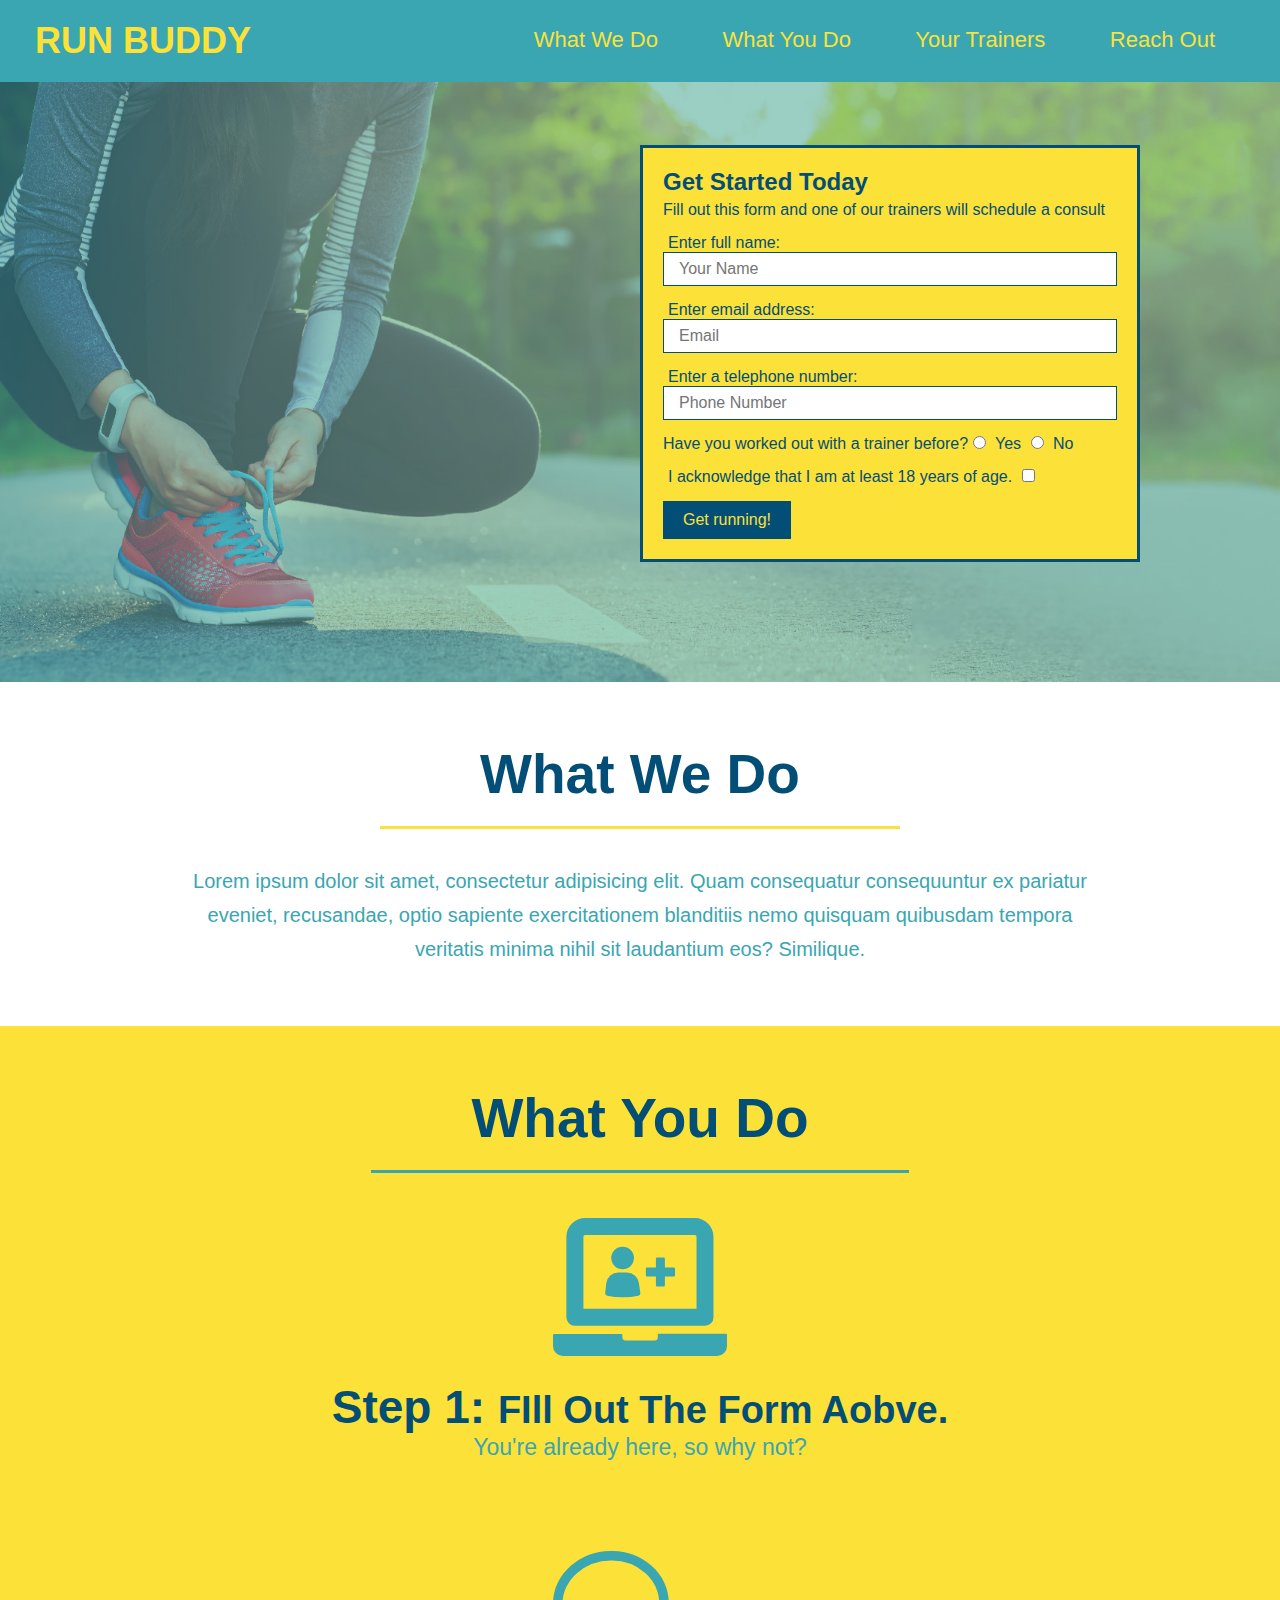
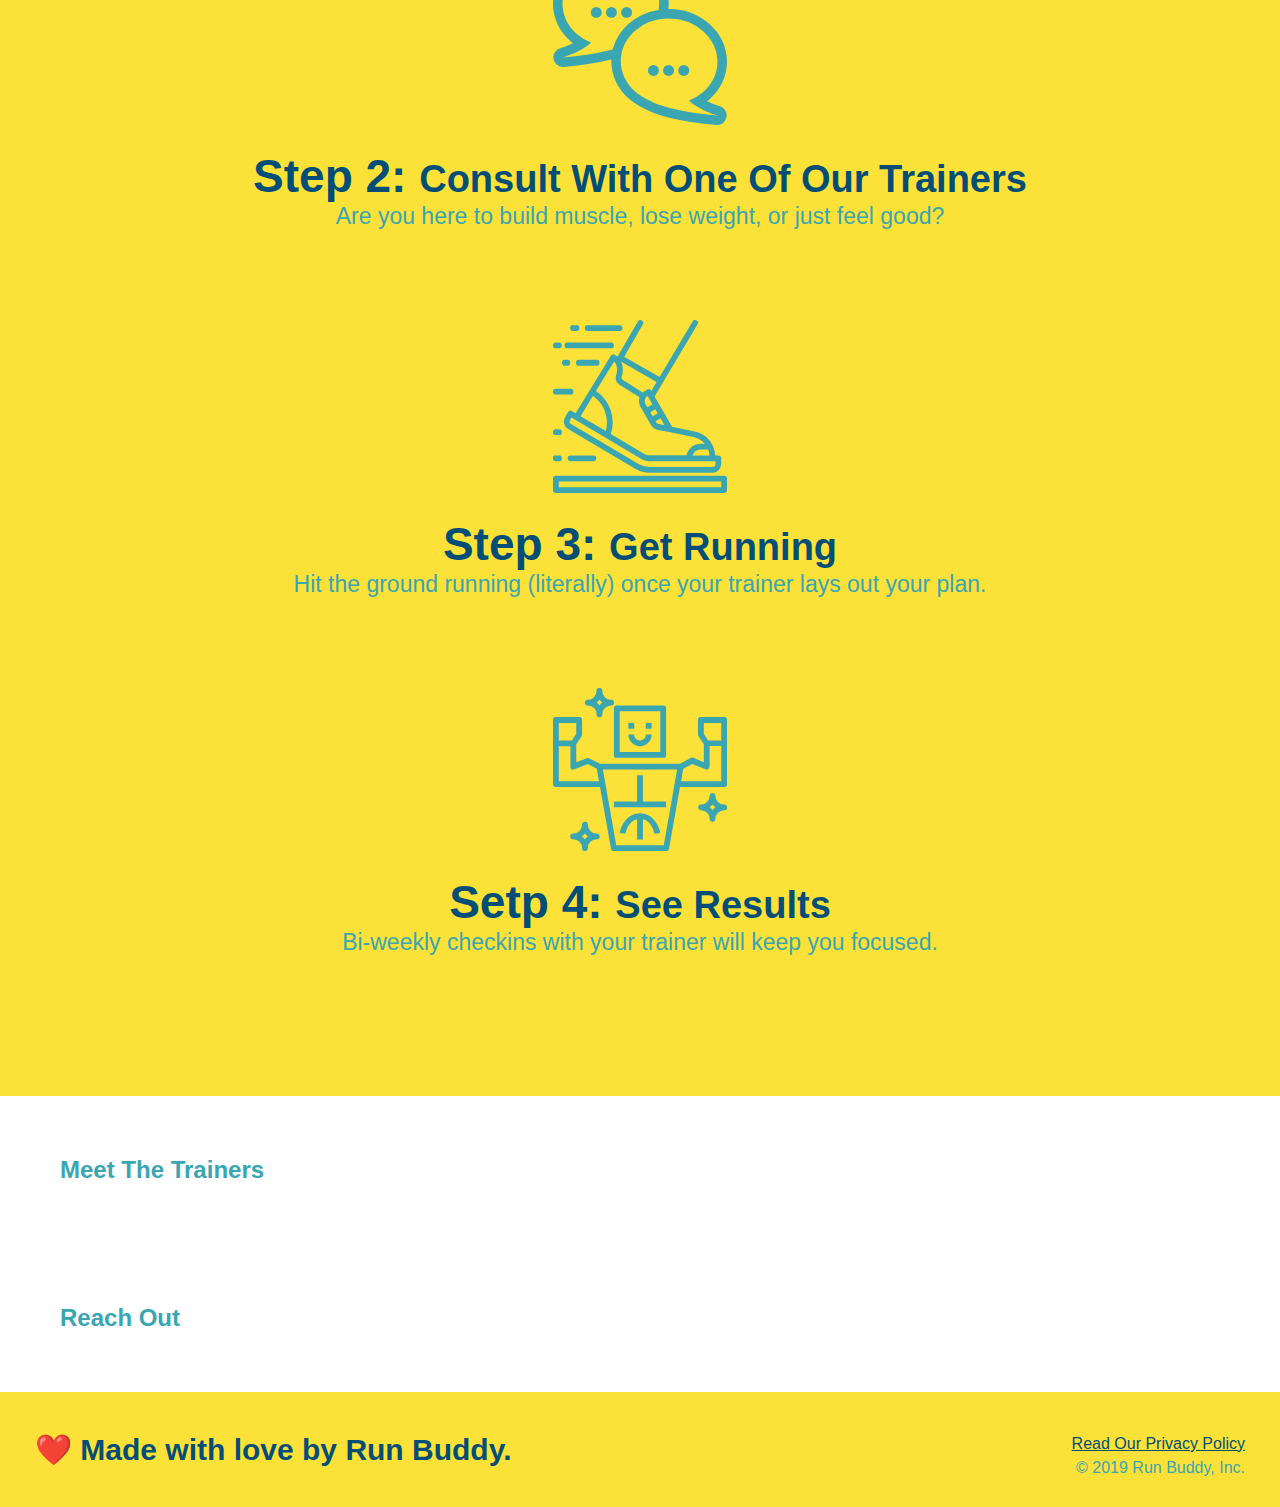
==== index.html @ 9c03e70d "style what you do section" ====
<!DOCTYPE html>
<html lang="en">
    <head>
        <meta charset="UTF-8" />
        <title>Run Buddy</title>
        <link rel="stylesheet" href="./assets/css/style.css" />

    </head>
    <body>
        <!-- navigation -->
        <header>
            <h1>
                <a href="/"></a>RUN BUDDY
            </h1>
            <nav>
                <!-- Unordered list element -->
                <ul>
                    <!-- List item element -->
                    <li>
                        <!-- Anchor element -->
                        <a href="#what-we-do">What We Do</a>
                    </li>
                    <li>
                        <a href="#what-you-do">What You Do</a>
                    </li>
                    <li>
                        <a href="#your-trainers">Your Trainers</a>
                    </li>
                    <li>
                        <a href="#reach-out">Reach Out</a>
                    </li>
                </ul>
            </nav>
        </header>

        <!-- hero/jumbotron -->
        <section class="hero">
            <div class="hero-form">
                <h3>Get Started Today</h3>
                <p>Fill out this form and one of our trainers will schedule a consult</p>
                <!-- Add form element -->
                <form>
                    <label for="name">Enter full name:</label>
                    <input type="text" placeholder="Your Name" name="name" id="name" class="form-input"/>

                    <label for="email">Enter email address:</label>
                    <input type="email" placeholder="Email" name="email" id="email" class="form-input"/>
                    
                    <label for="phone number">Enter a telephone number:</label>
                    <input type="tel" placeholder="Phone Number" name="phone" id="phone" class="form-input"/>
                    <p>
                        Have you worked out with a trainer before?
                        <input type="radio" name="trainer-confirm" id="trainer-yes"/>
                        <label for="trainer-yes">Yes</label>
                        <input type="radio" name="trainer-confirm" id="trainer-no"/>
                        <label for="trainer-no">No</label>
                    </p>
                    <p>
                        <label for="checkbox">
                            I acknowledge that I am at least 18 years of age.
                        </label>
                        <input type="checkbox" name="age-confirmation" id="checkbox"/>
                    </p>
                    <button type="submit">
                        Get running!
                    </button>
                </form>
            </div>
        </section>
        <!-- end hero-->
        <!-- "what we do" section-->
        <section id="what-we-do" class="intro">
            <h2 class="section-title primary-border">What We Do</h2>
            <p>
                Lorem ipsum dolor sit amet, consectetur adipisicing elit. Quam consequatur consequuntur ex pariatur eveniet, recusandae, optio sapiente exercitationem blanditiis nemo quisquam quibusdam tempora veritatis minima nihil sit laudantium eos? Similique.
            </p>
        </section>

        <!-- "what you do section" -->
        <section id="what-you-do" class="steps">
            <h2 class="section-title secondary-border">What You Do</h2>

            <div>
                <!-- insert this img element -->
                <img src="./assets/images/step-1.svg" alt="" />
                <h3>Step 1: <span>FIll Out The Form Aobve.</span></h3>
                <p>
                    You're already here, so why not?
                </p>
            </div>

            <div>
                <img src="./assets/images/step-2.svg" alt="" />
                <h3>Step 2: <span>Consult With One Of Our Trainers</span></h3>
                <p>
                    Are you here to build muscle, lose weight, or just feel good?
                </p>
            </div>

            <div>
                <img src="./assets/images/step-3.svg" alt="" />
                <h3>Step 3: <span>Get Running</span></h3>
                <p>
                    Hit the ground running (literally) once your trainer lays out your plan.
                </p>
            </div>

            <div>
                <img src="./assets/images/step-4.svg" alt="" />
                <h3>Setp 4: <span>See Results</span></h3>
                <p>
                    Bi-weekly checkins with your trainer will keep you focused.
                </p>
            </div>
        </section>

        <!-- "meet the trainers" section -->
        <section>
            <h2>Meet The Trainers</h2>
        </section>

        <!-- "reach out" section -->
        <section>
            <h2>Reach Out</h2>
        </section>
        
        <!-- footer -->
        <footer>
            <h2>❤️ Made with love by Run Buddy. </h2>
            <div>
                <a href="#">Read Our Privacy Policy</a><br />
                &copy; 2019 Run Buddy, Inc.
            </div>
        </footer>
        
    </body>

</html>
---- assets/css/style.css ----
* {
    margin: 0;
    padding: 0;
    box-sizing: border-box;
}

body {
    color: #39a6b2;
    font-family: Helvetica, Arial, sans-serif;
}

/* apply styles to <header> */
header {
    padding: 20px 35px;
    background-color: #39a6b2;
}

header h1 {
    font-weight: bold;
    font-size: 36px;
    color: #fce138;
    margin: 0;
    display: inline;
}

header a {
    text-decoration: none;
    color: #fce138;
}

header nav {
    float: right;
    margin: 7px 0;
}

header nav ul li {
    display: inline;
}

header nav ul li a {
    margin: 0 30px;
    font-weight: lighter;
    font-size: 22px;
}

footer {
    background: #fce138;
    width: 100%;    
    padding: 40px 35px;
}

footer h2 {
    display: inline;
    color: #024e76; 
    font-size: 30px;
    margin: 0;
}

footer div {
    float: right;
    line-height: 1.5;
    text-align: right;
}

footer a {
    color: #024e76;
}

section {
    padding: 60px;
    
}

/* Hero Style Start */
.hero {
    background-image: url("../images/hero-bg.jpg");
    height: 600px;
    background-size: cover;
    background-position: center;
    position: relative;
}
/* Hero Style End */

.hero-form {
    color: #024e76;
    background-color: #fce138;  
    padding: 20px;
    width: 500px;
    border: solid 3px #024e76;
    position: absolute;
    bottom: 120px;
    right: 140px;
}

.hero-form p {
    margin: 5px 0 15px 0;
}

.hero-form h3 {
    font-size: 24px;
    margin: 0;
}

.form-input {
    border: 1px solid #024e76;
    display: block;
    padding: 7px 15px;
    font-size: 16px;
    color: #024e76;
    width: 100%;   
    margin-bottom: 15px;
}

.hero-form label {
    margin: 0 5px;
}

.hero-form button {
    background-color: #024e76;
    color: #fce138;
    padding: 10px 20px;
    border: none;
    font-size: 16px;
}
    /* HERO STYLES END */

.intro {
    text-align: center;
}

.intro p {
    line-height: 1.7;
    color: #39a6b2;
    width: 80%;
    font-size: 20px;
    margin: 0 auto;
}

.steps {
    text-align: center;
    background: #fce138;
}


.section-title {
    font-size: 55px;
    color: #024e76;
    margin-bottom: 35px;
    padding: 0 100px 20px 100px;
    display: inline-block;
    border-bottom: 3px solid;
}

.primary-border {
    border-color: #fce138;
}

.secondary-border {
    border-color: #39a6b2;
}

.steps div {
    margin-bottom: 80px;
}

.steps img {
    width: 15%;
    margin: 10px 0;
}

.steps h3 {
    color: #024e76;
    font-size: 46px;
    margin-top: 10px;
}

.steps p {
    color: #39a6b2;
    font-size: 23px;
}

.steps span {
    font-size: 38px;
}
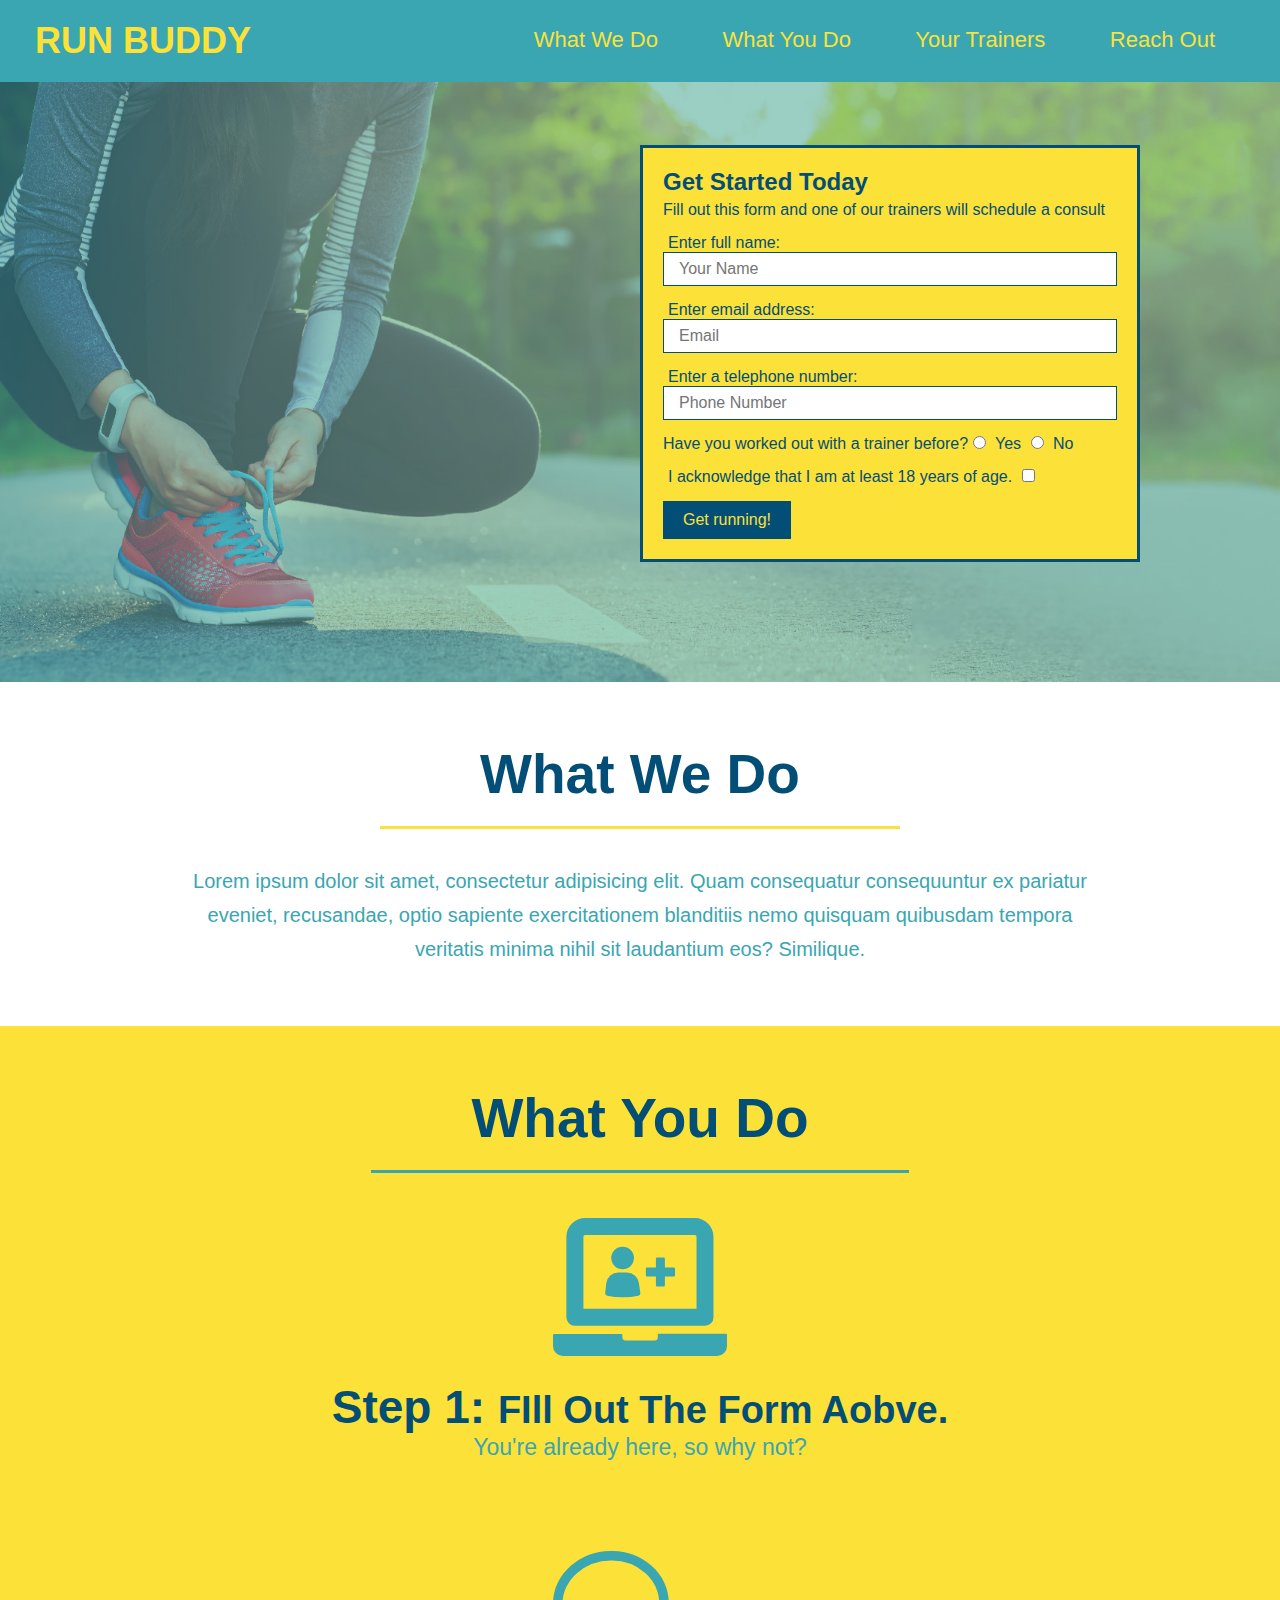
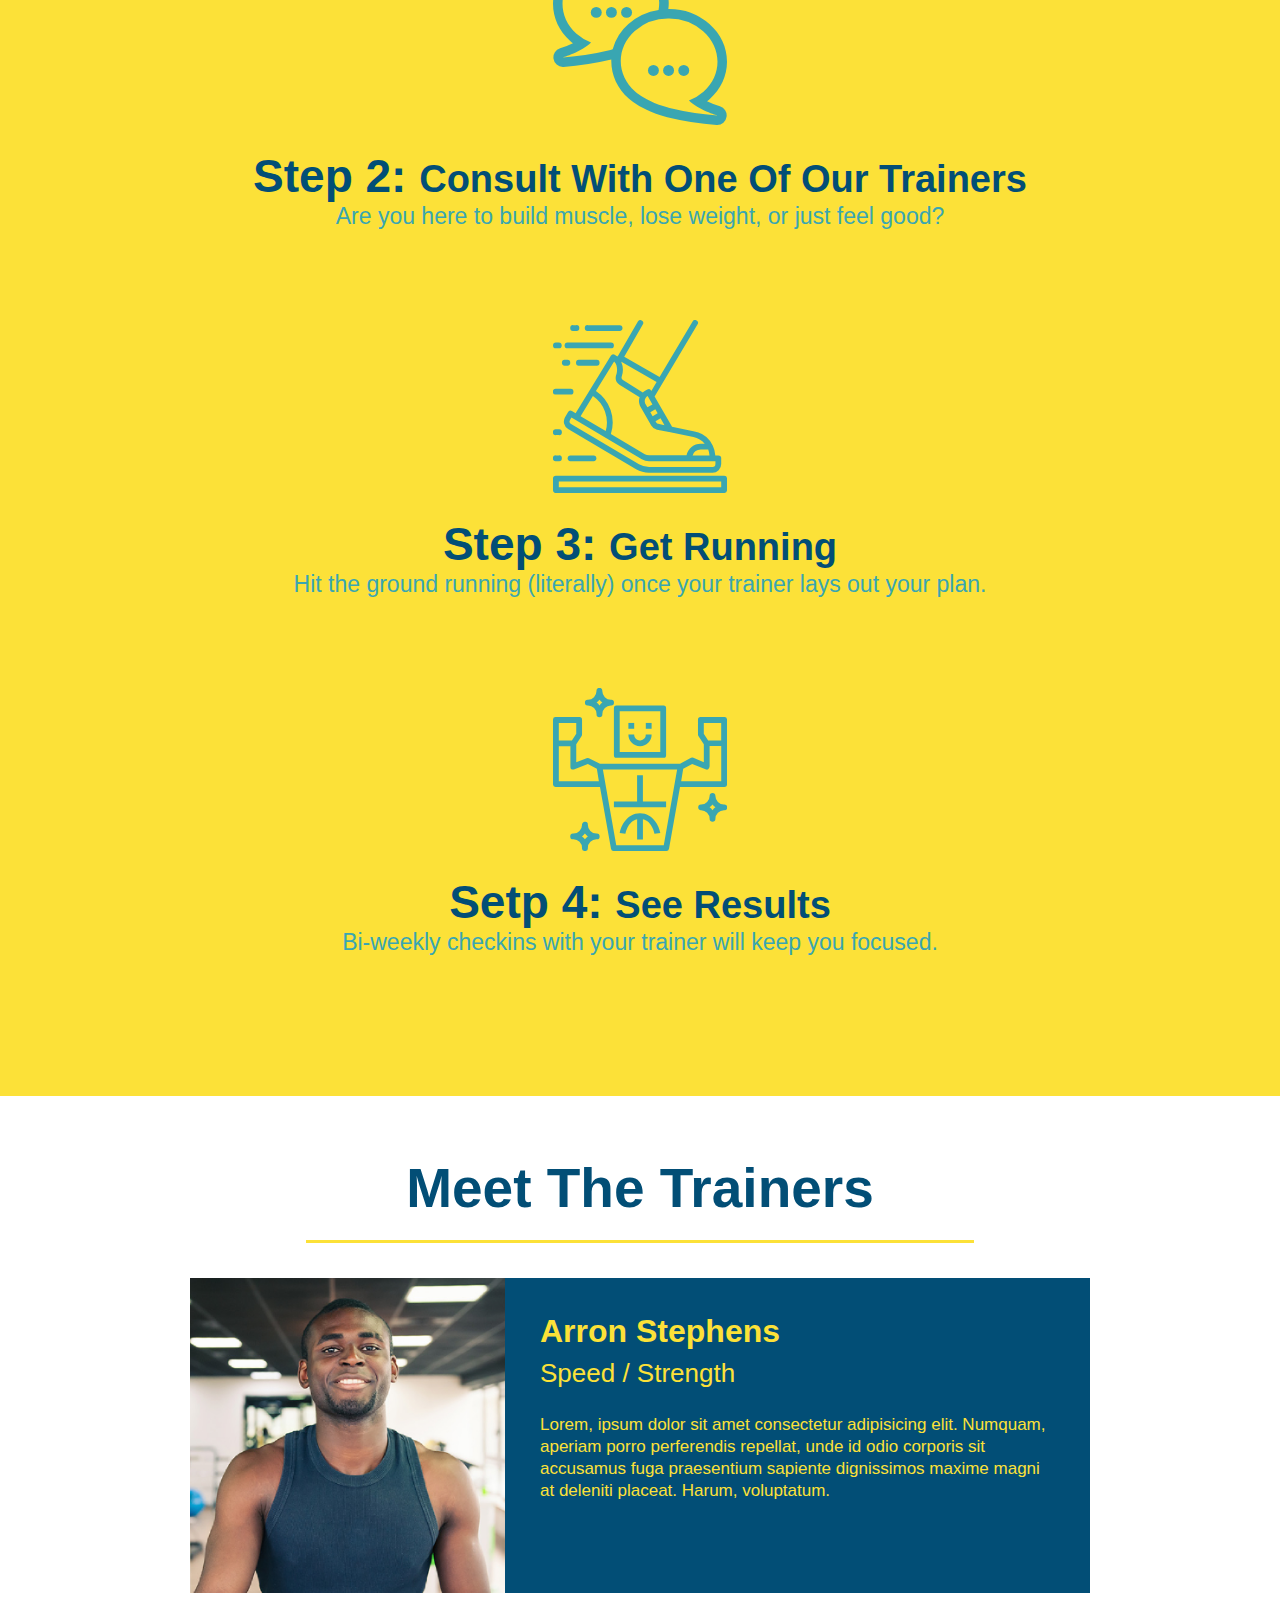
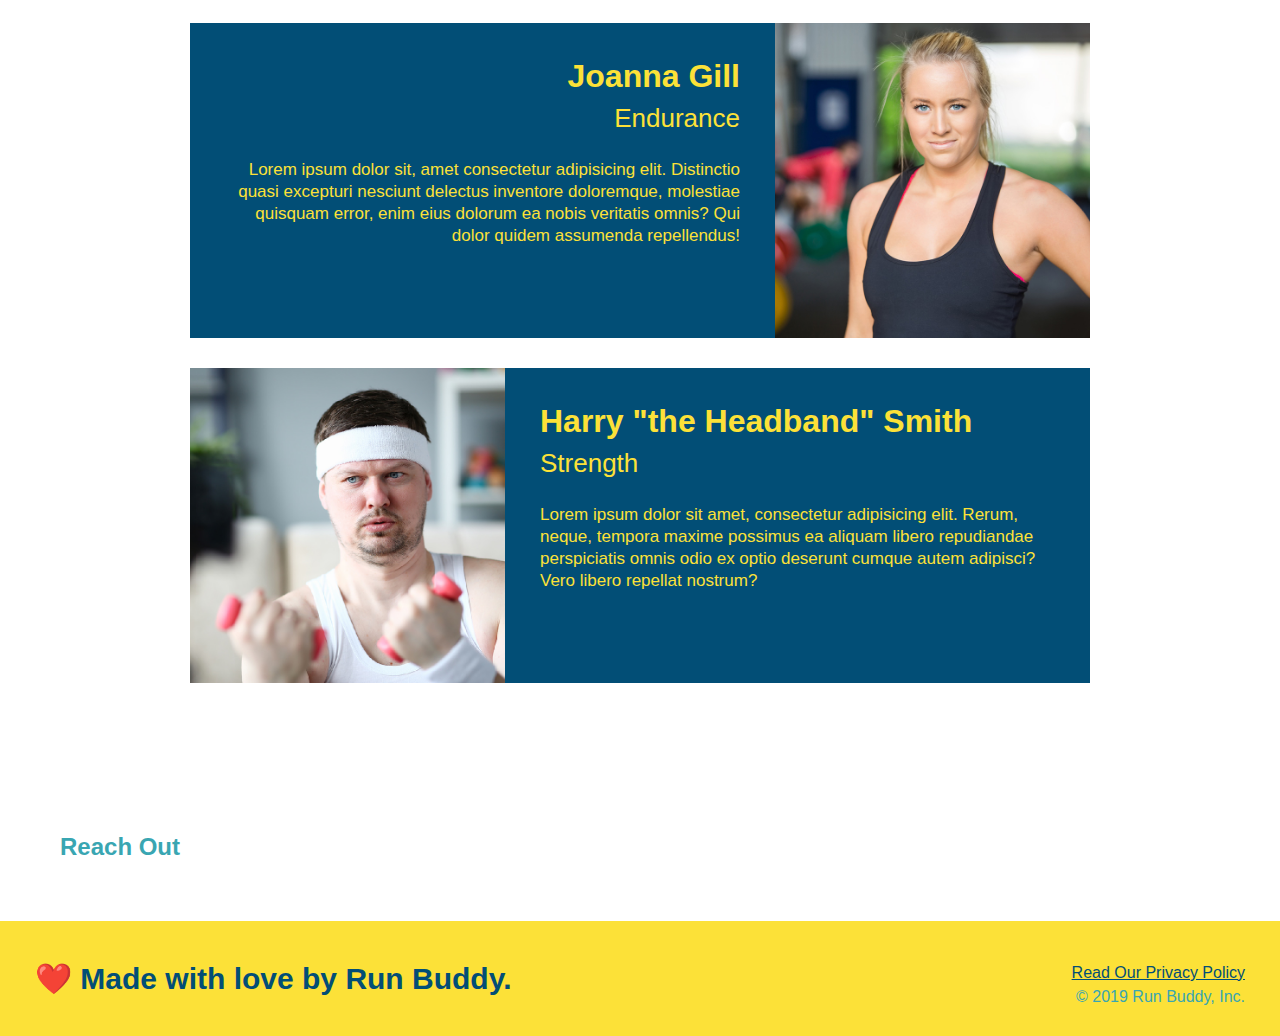
==== commit bdef9104: "meet the trainers section" ====
--- a/index.html
+++ b/index.html
@@ -115,8 +115,46 @@
         </section>
 
         <!-- "meet the trainers" section -->
-        <section>
-            <h2>Meet The Trainers</h2>
+        <section id="your-trainers" class="trainers">
+            <h2 class="section-title primary-border">Meet The Trainers</h2>
+            <!-- first trainer bio -->
+            <article class="trainer">
+                <img src="./assets/images/trainer-1.jpg" alt="Arron Stephens in his workout clothes, ready to pump iron" />
+                <div class="trainer-bio text-left">
+                    <h3>Arron Stephens</h3>
+                    <h4>Speed / Strength</h4>
+                    <p>
+                        Lorem, ipsum dolor sit amet consectetur adipisicing elit. Numquam, aperiam porro perferendis repellat, 
+                        unde id odio corporis sit accusamus fuga praesentium sapiente dignissimos maxime magni at deleniti placeat. Harum, voluptatum.
+                    </p>
+                </div>
+            </article>
+
+            <!-- second trainer bio -->
+            <article class="trainer">
+                <div class="trainer-bio text-right">
+                    <h3>Joanna Gill</h3>
+                    <h4>Endurance</h4>
+                    <p>
+                        Lorem ipsum dolor sit, amet consectetur adipisicing elit. Distinctio quasi excepturi nesciunt delectus inventore doloremque, 
+                        molestiae quisquam error, enim eius dolorum ea nobis veritatis omnis? Qui dolor quidem assumenda repellendus!
+                    </p>
+                </div>
+                <img src="./assets/images/trainer-2.jpg" alt="Joanna Gill cooling off after a workout" />
+            </article>
+
+            <!-- third trainer bio -->
+            <article class="trainer">
+                <img src="./assets/images/trainer-3.jpg" alt="Harry Smith wearing a headband and lifting comically small pink weights" />
+                <div class="trainer-bio text-left">
+                    <h3>Harry "the Headband" Smith</h3>
+                    <h4>Strength</h4>
+                    <p>
+                        Lorem ipsum dolor sit amet, consectetur adipisicing elit. Rerum, neque, tempora maxime possimus ea aliquam 
+                        libero repudiandae perspiciatis omnis odio ex optio deserunt cumque autem adipisci? Vero libero repellat nostrum?
+                    </p>
+                </div>
+            </article>
         </section>
 
         <!-- "reach out" section -->
--- a/assets/css/style.css
+++ b/assets/css/style.css
@@ -183,3 +183,50 @@
 .steps span {
     font-size: 38px;
 }
+
+.trainers {
+    text-align: center;
+}
+
+.trainer {
+    width: 900px;
+    margin: 0 auto 30px auto;
+    background: #024e76;
+    color: #fce138;
+    overflow: auto;
+}
+
+.trainer img {
+    width: 35%;
+    float: left;
+}
+
+.trainer-bio {
+    padding: 35px;
+    float: left;
+    width: 65%;
+}
+
+.trainer-bio h3 {
+    font-size: 32px;
+    margin-bottom: 8px;
+}
+
+.trainer-bio h4 {
+    font-weight: lighter;
+    font-size: 26px;
+    margin-bottom: 25px;
+}
+
+.trainer-bio p {
+    font-size: 17px;
+    line-height: 1.3;
+}
+
+.text-left {
+    text-align: left;
+}
+
+.text-right {
+    text-align: right;
+}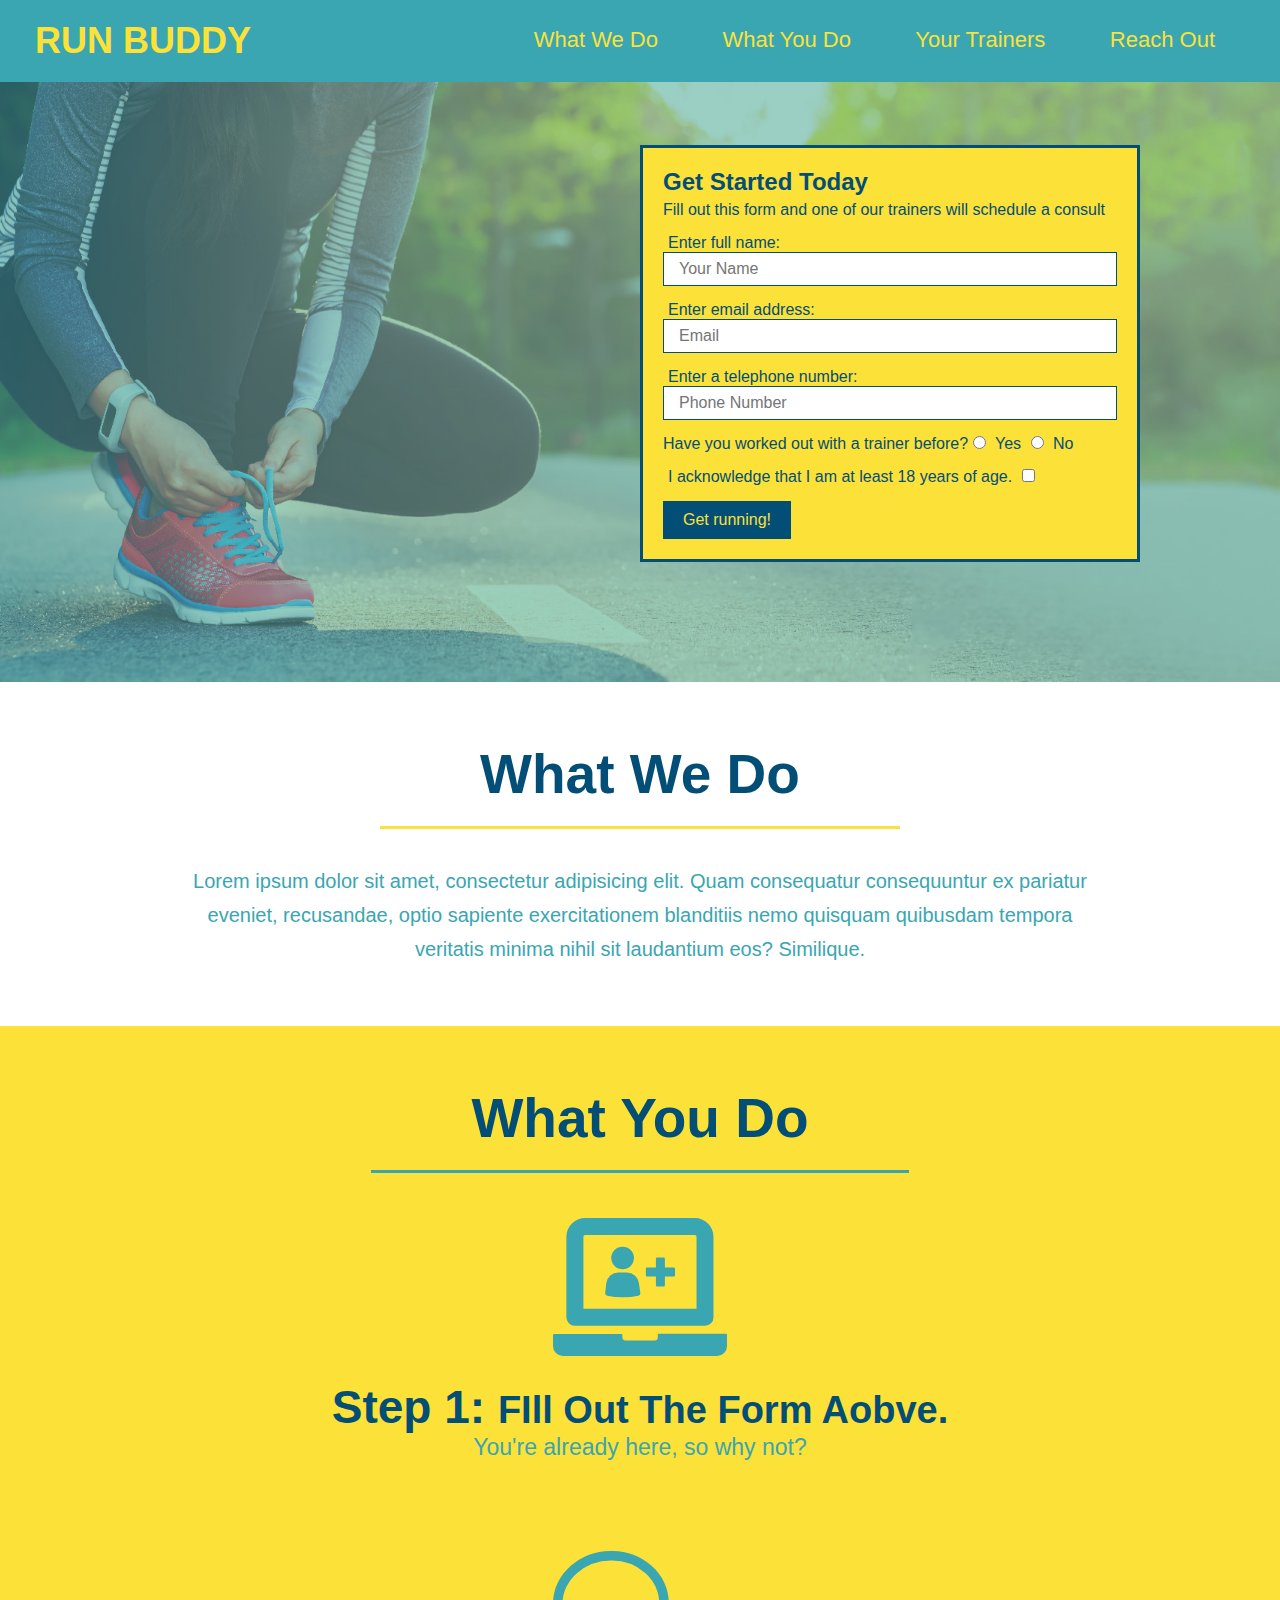
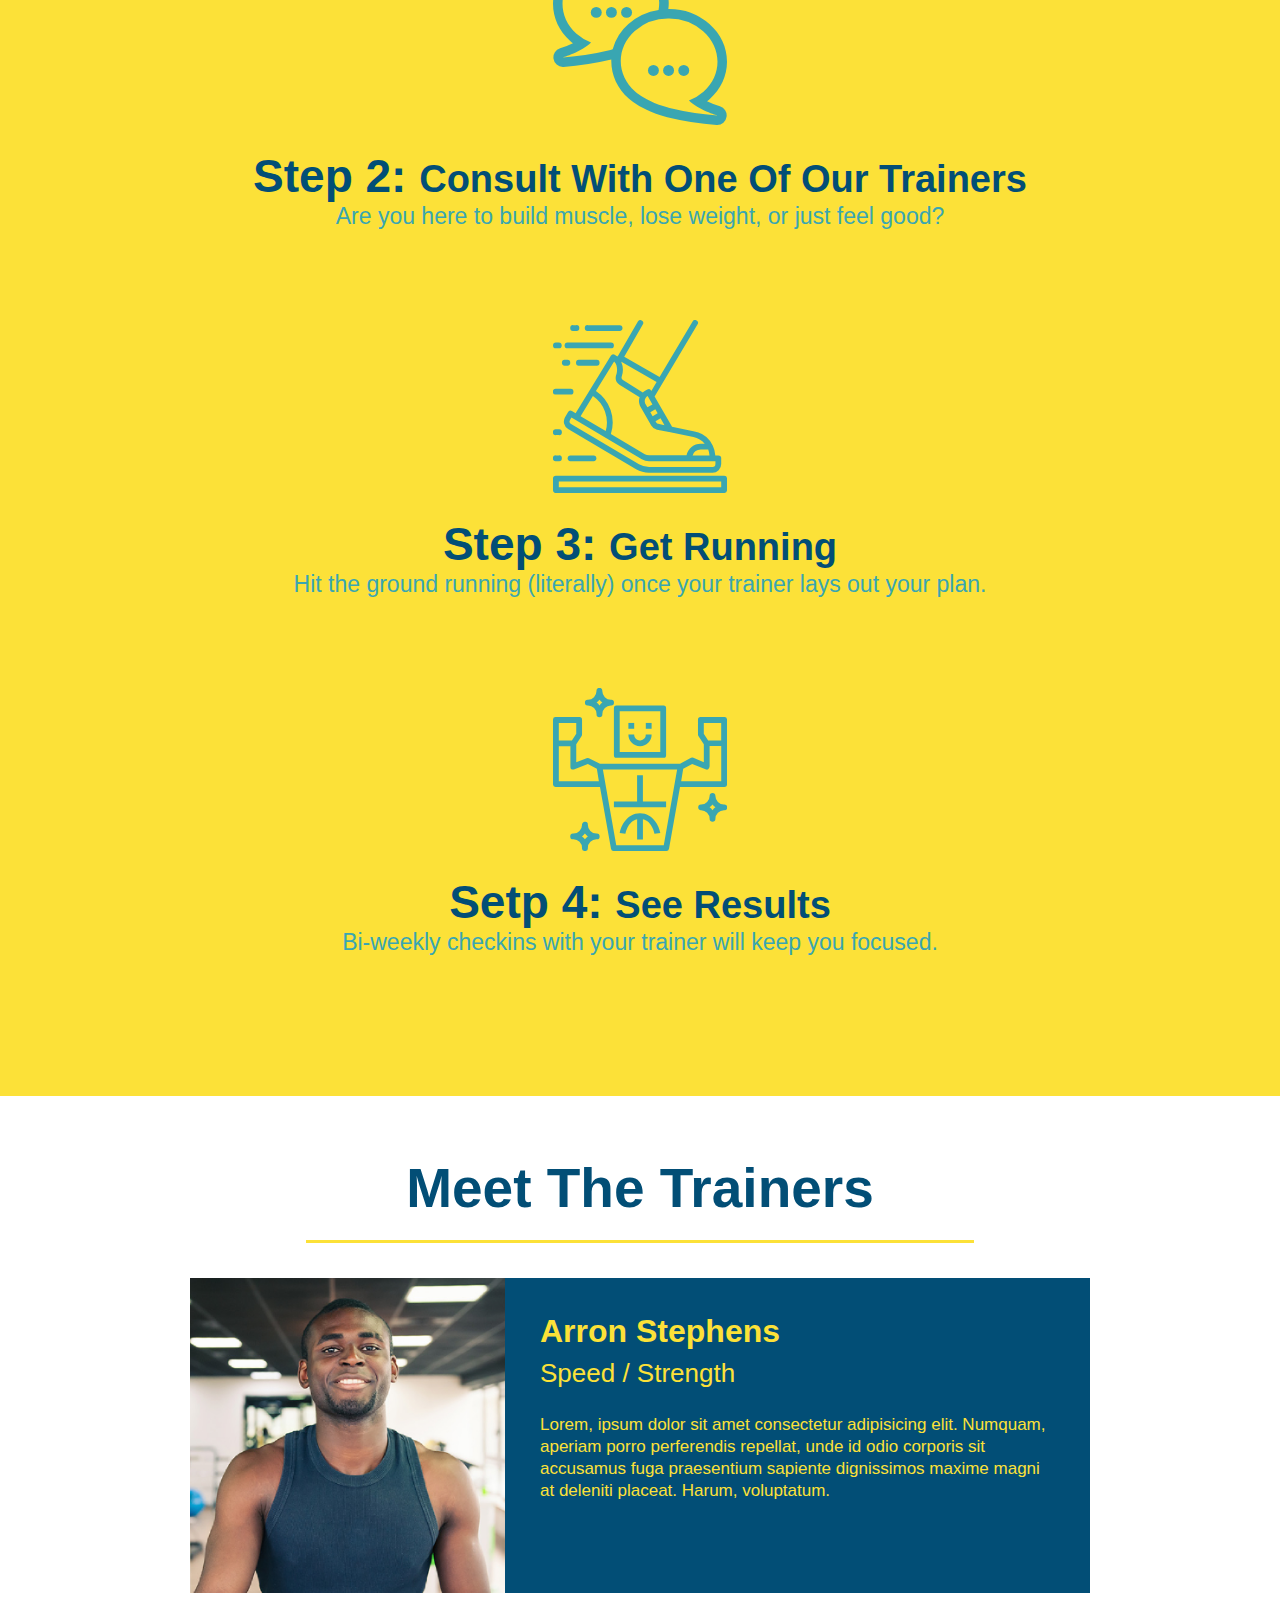
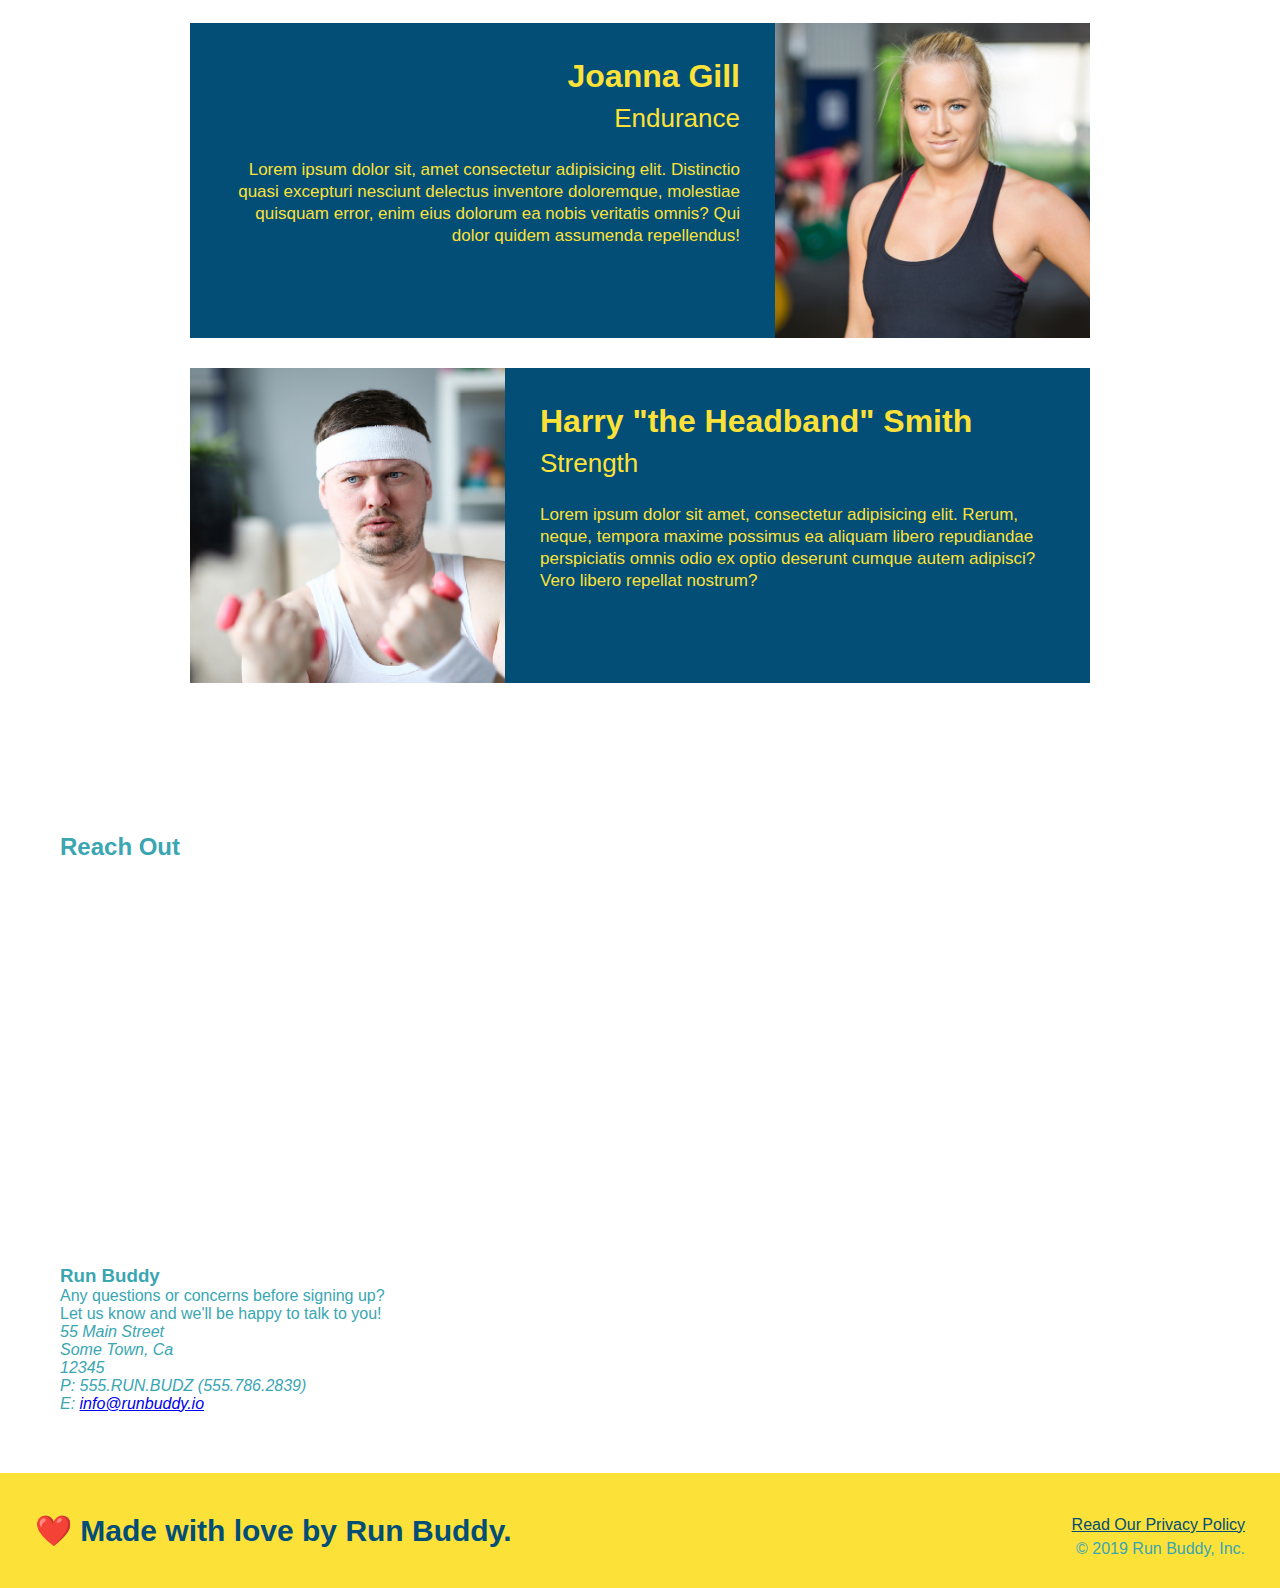
==== commit 7f6e45cc: "add iframe" ====
--- a/index.html
+++ b/index.html
@@ -160,6 +160,35 @@
         <!-- "reach out" section -->
         <section>
             <h2>Reach Out</h2>
+            <div class="contact-info">
+                <iframe 
+                    src="https://www.google.com/maps/embed?pb=!1m18!1m12!1m3!1d3328.1857904910817!2d-112.03960774951116!3d33.470513355514335!2m3!1f0!2f0!3f0!3m2!1i1024!2i768!4f13.1!3m3!1m2!1s0x872b0df2ea5a54b7%3A0x47b9f4537c91d667!2s2034%20E%20Hubbell%20St%2C%20Phoenix%2C%20AZ%2085006!5e0!3m2!1sen!2sus!4v1607631723283!5m2!1sen!2sus" 
+                    width="400" 
+                    height="400" 
+                    frameborder="0" 
+                    style="border:0;" 
+                    allowfullscreen="" 
+                    aria-hidden="false" 
+                    tabindex="0"
+                >
+                </iframe>
+            </div>
+
+            <div>
+                <h3>Run Buddy</h3>
+                <p>
+                    Any questions or concerns before signing up?
+                    <br />
+                    Let us know and we'll be happy to talk to you!
+                </p>
+                <address>
+                    55 Main Street <br/>
+                    Some Town, Ca <br/>
+                    12345<br />
+                    P: 555.RUN.BUDZ (555.786.2839)<br/>
+                    E: <a href="mailto:infor@runbuddy.io">info@runbuddy.io</a>
+                </address>
+            </div>
         </section>
         
         <!-- footer -->
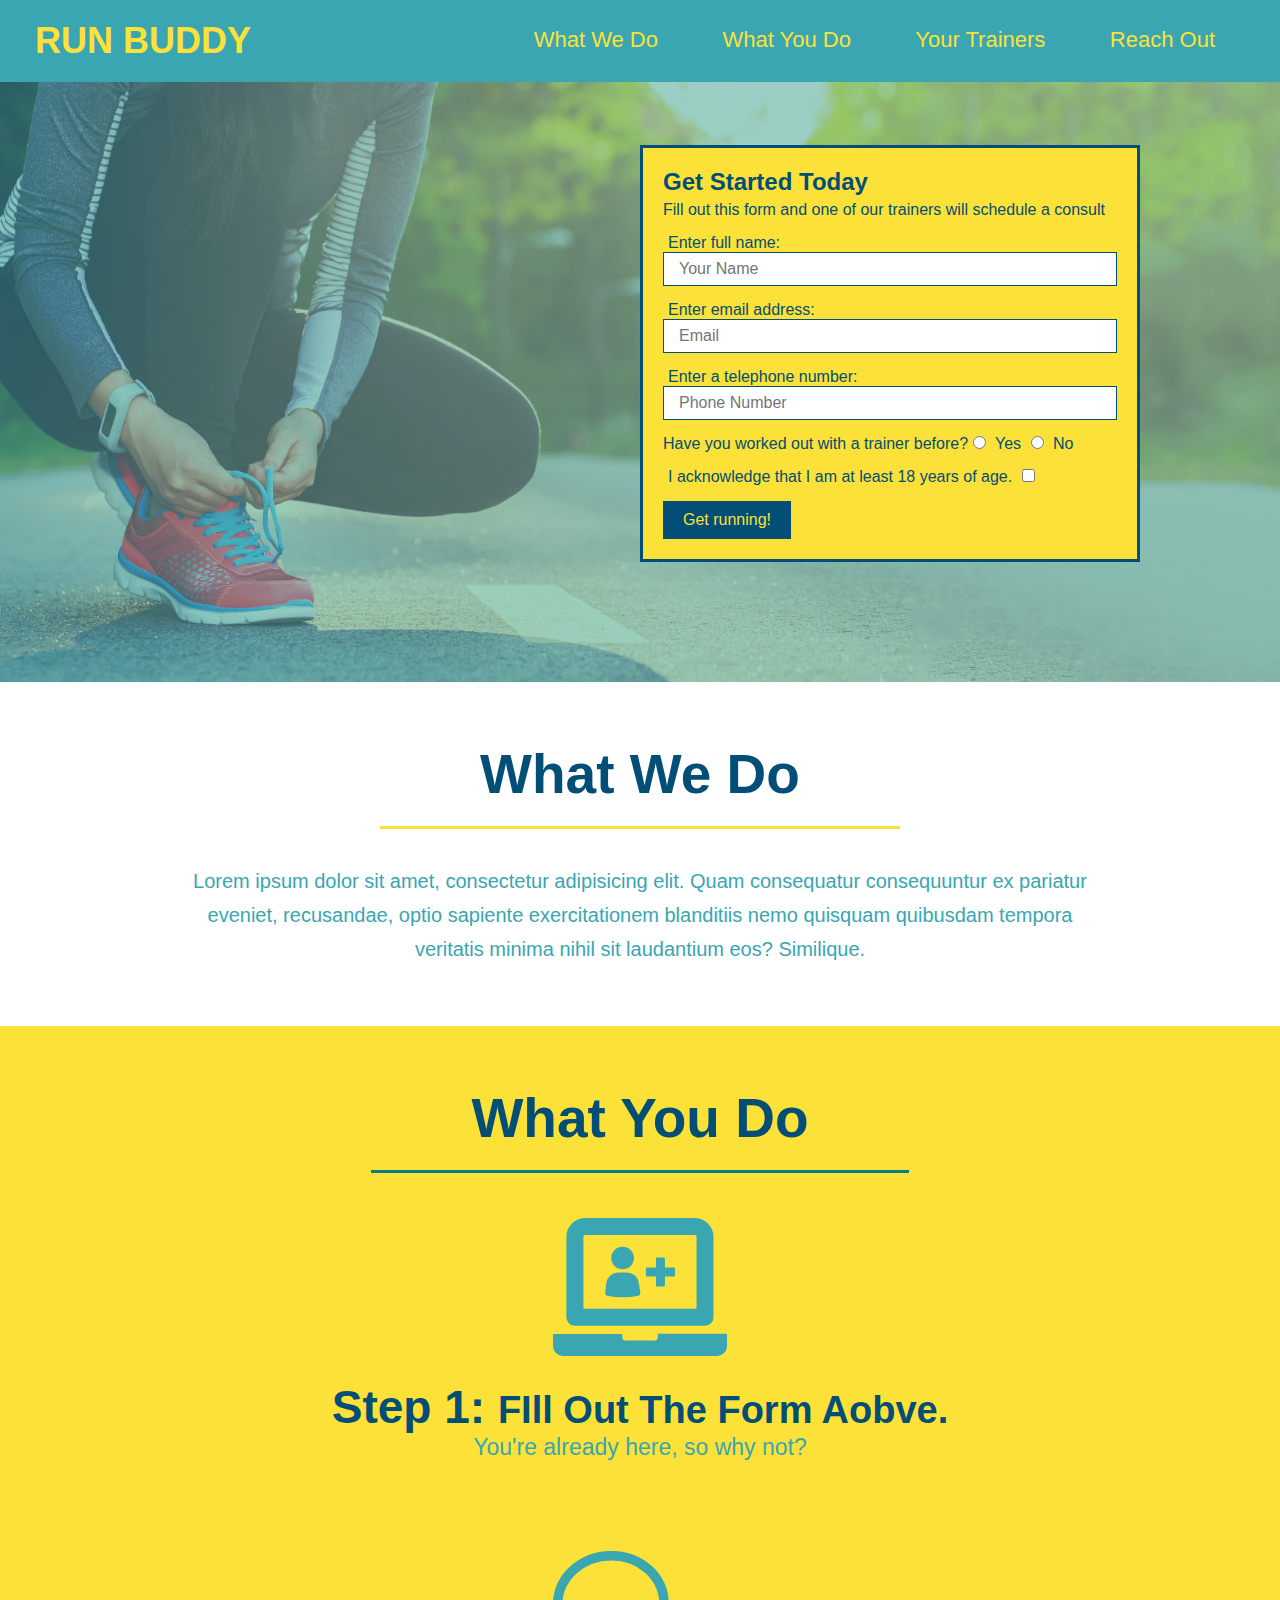
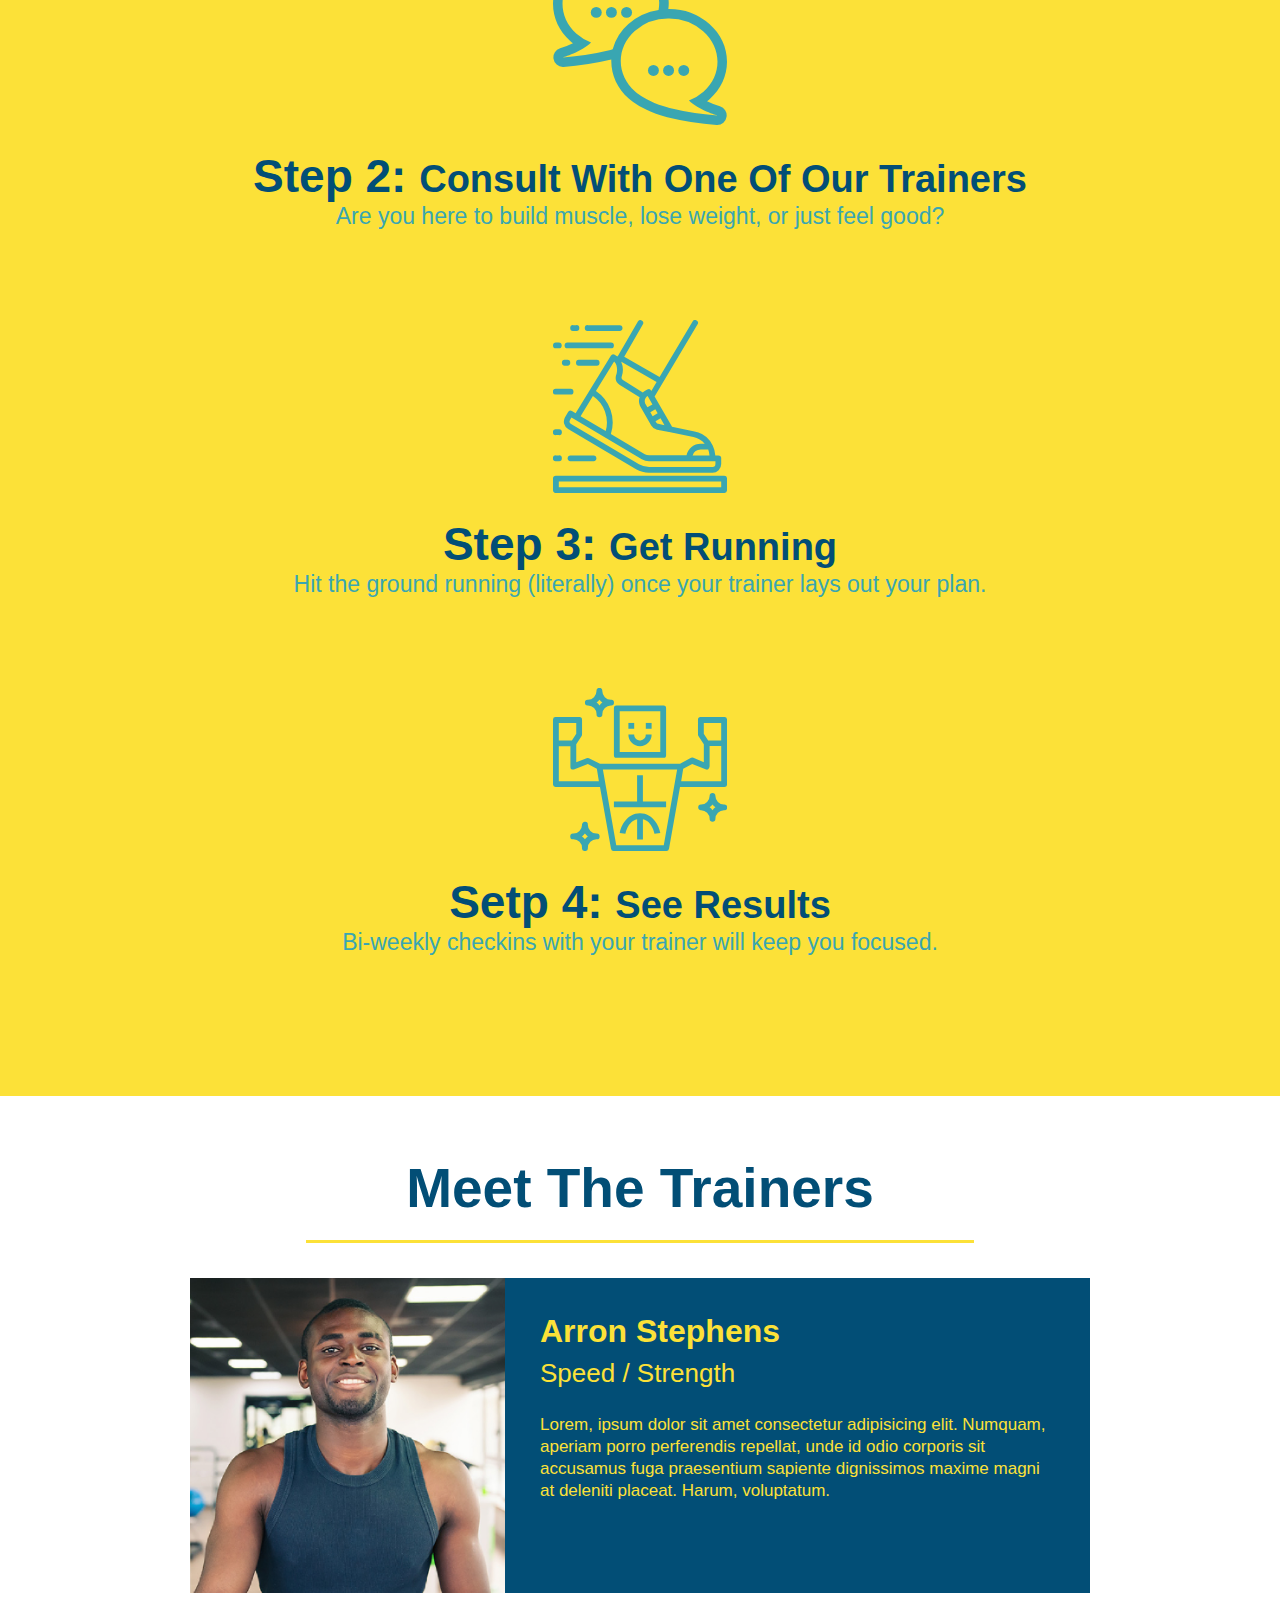
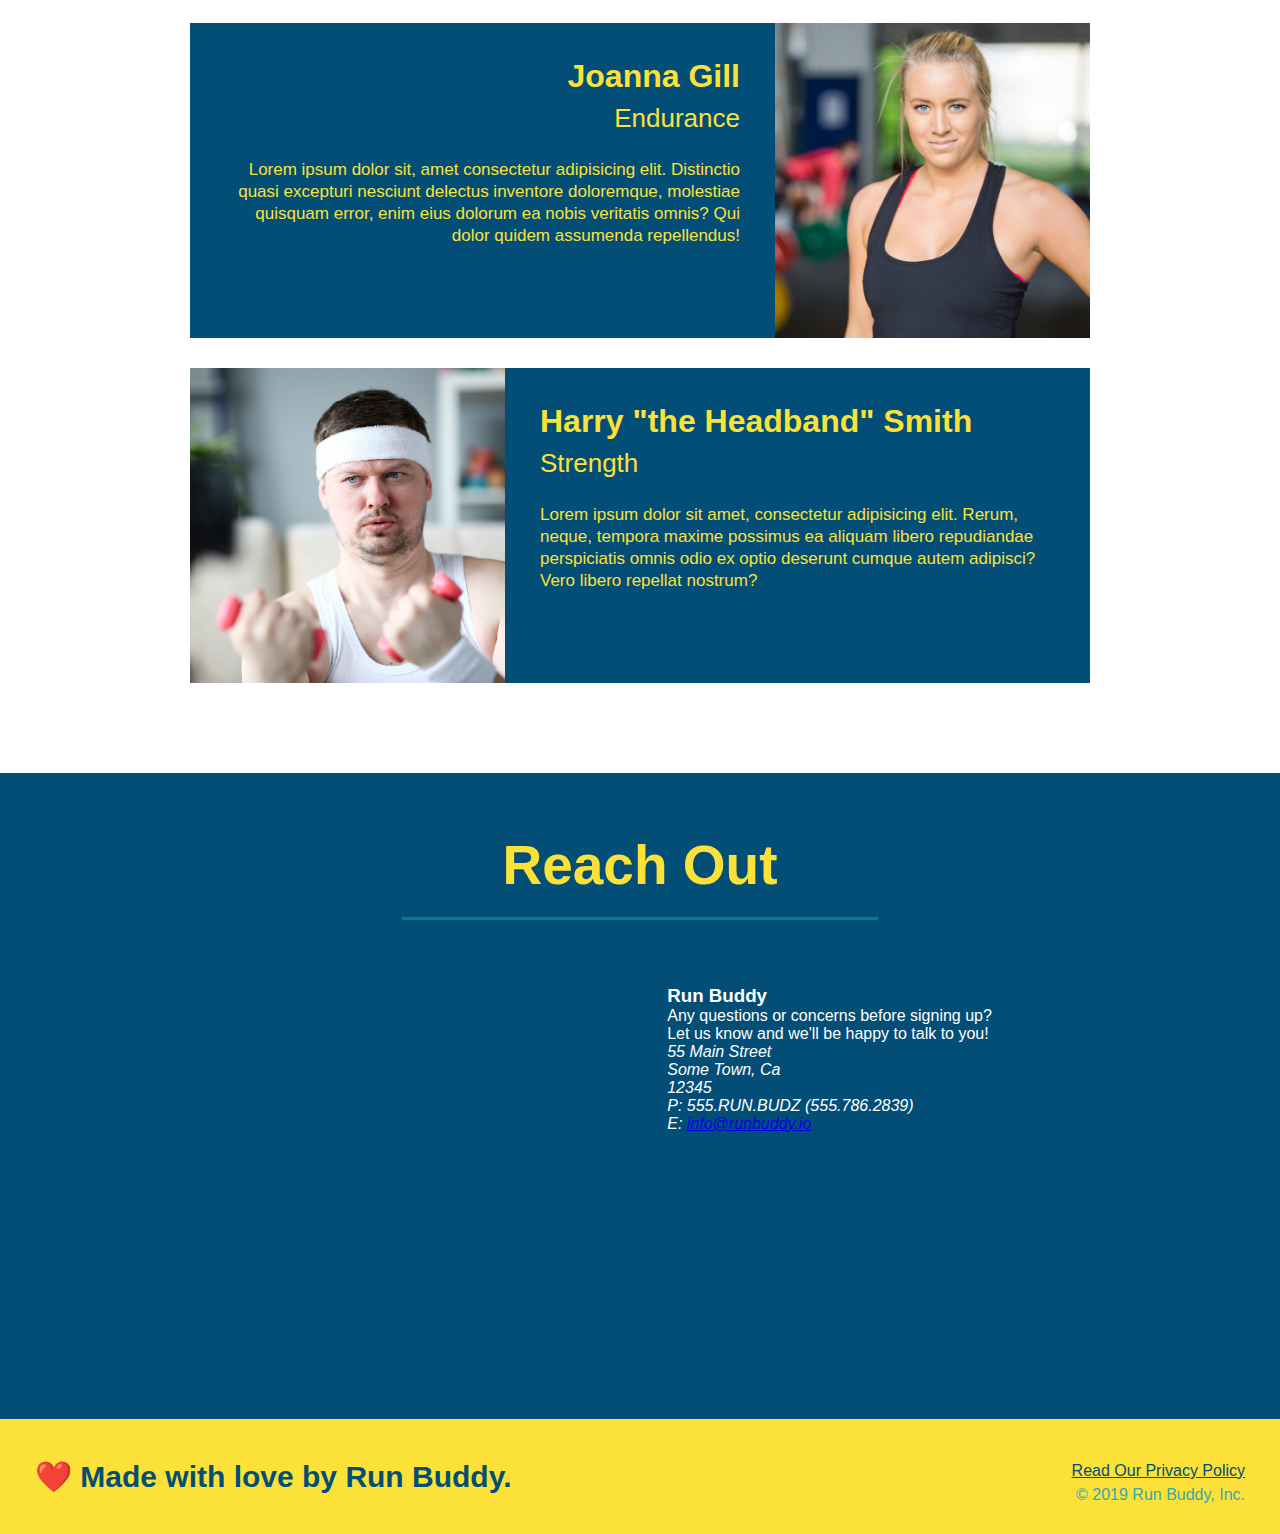
==== commit 2c5973f8: "style contact info" ====
--- a/index.html
+++ b/index.html
@@ -1,179 +1,177 @@
 <!DOCTYPE html>
 <html lang="en">
-    <head>
-        <meta charset="UTF-8" />
-        <title>Run Buddy</title>
-        <link rel="stylesheet" href="./assets/css/style.css" />
-
-    </head>
-    <body>
-        <!-- navigation -->
-        <header>
-            <h1>
-                <a href="/"></a>RUN BUDDY
-            </h1>
-            <nav>
-                <!-- Unordered list element -->
-                <ul>
-                    <!-- List item element -->
-                    <li>
-                        <!-- Anchor element -->
-                        <a href="#what-we-do">What We Do</a>
-                    </li>
-                    <li>
-                        <a href="#what-you-do">What You Do</a>
-                    </li>
-                    <li>
-                        <a href="#your-trainers">Your Trainers</a>
-                    </li>
-                    <li>
-                        <a href="#reach-out">Reach Out</a>
-                    </li>
-                </ul>
-            </nav>
-        </header>
-
-        <!-- hero/jumbotron -->
-        <section class="hero">
-            <div class="hero-form">
-                <h3>Get Started Today</h3>
-                <p>Fill out this form and one of our trainers will schedule a consult</p>
-                <!-- Add form element -->
-                <form>
-                    <label for="name">Enter full name:</label>
-                    <input type="text" placeholder="Your Name" name="name" id="name" class="form-input"/>
-
-                    <label for="email">Enter email address:</label>
-                    <input type="email" placeholder="Email" name="email" id="email" class="form-input"/>
+
+<head>
+    <meta charset="UTF-8" />
+    <title>Run Buddy</title>
+    <link rel="stylesheet" href="./assets/css/style.css" />
+
+</head>
+
+<body>
+    <!-- navigation -->
+    <header>
+        <h1>
+            <a href="/"></a>RUN BUDDY
+        </h1>
+        <nav>
+            <!-- Unordered list element -->
+            <ul>
+                <!-- List item element -->
+                <li>
+                    <!-- Anchor element -->
+                    <a href="#what-we-do">What We Do</a>
+                </li>
+                <li>
+                    <a href="#what-you-do">What You Do</a>
+                </li>
+                <li>
+                    <a href="#your-trainers">Your Trainers</a>
+                </li>
+                <li>
+                    <a href="#reach-out">Reach Out</a>
+                </li>
+            </ul>
+        </nav>
+    </header>
+
+     <!-- hero/jumbotron -->
+    <section class="hero">
+        <div class="hero-form">
+            <h3>Get Started Today</h3>
+            <p>Fill out this form and one of our trainers will schedule a consult</p>
+            <!-- Add form element -->
+            <form>
+                <label for="name">Enter full name:</label>
+                <input type="text" placeholder="Your Name" name="name" id="name" class="form-input"/>
+
+                <label for="email">Enter email address:</label>
+                <input type="email" placeholder="Email" name="email" id="email" class="form-input"/>
                     
-                    <label for="phone number">Enter a telephone number:</label>
-                    <input type="tel" placeholder="Phone Number" name="phone" id="phone" class="form-input"/>
-                    <p>
-                        Have you worked out with a trainer before?
-                        <input type="radio" name="trainer-confirm" id="trainer-yes"/>
-                        <label for="trainer-yes">Yes</label>
-                        <input type="radio" name="trainer-confirm" id="trainer-no"/>
-                        <label for="trainer-no">No</label>
-                    </p>
-                    <p>
-                        <label for="checkbox">
-                            I acknowledge that I am at least 18 years of age.
-                        </label>
-                        <input type="checkbox" name="age-confirmation" id="checkbox"/>
-                    </p>
-                    <button type="submit">
-                        Get running!
-                    </button>
-                </form>
-            </div>
-        </section>
-        <!-- end hero-->
-        <!-- "what we do" section-->
-        <section id="what-we-do" class="intro">
-            <h2 class="section-title primary-border">What We Do</h2>
-            <p>
-                Lorem ipsum dolor sit amet, consectetur adipisicing elit. Quam consequatur consequuntur ex pariatur eveniet, recusandae, optio sapiente exercitationem blanditiis nemo quisquam quibusdam tempora veritatis minima nihil sit laudantium eos? Similique.
-            </p>
-        </section>
-
-        <!-- "what you do section" -->
-        <section id="what-you-do" class="steps">
-            <h2 class="section-title secondary-border">What You Do</h2>
-
-            <div>
-                <!-- insert this img element -->
-                <img src="./assets/images/step-1.svg" alt="" />
-                <h3>Step 1: <span>FIll Out The Form Aobve.</span></h3>
-                <p>
-                    You're already here, so why not?
-                </p>
-            </div>
-
-            <div>
-                <img src="./assets/images/step-2.svg" alt="" />
-                <h3>Step 2: <span>Consult With One Of Our Trainers</span></h3>
-                <p>
-                    Are you here to build muscle, lose weight, or just feel good?
-                </p>
-            </div>
-
-            <div>
-                <img src="./assets/images/step-3.svg" alt="" />
-                <h3>Step 3: <span>Get Running</span></h3>
-                <p>
-                    Hit the ground running (literally) once your trainer lays out your plan.
-                </p>
-            </div>
-
-            <div>
-                <img src="./assets/images/step-4.svg" alt="" />
-                <h3>Setp 4: <span>See Results</span></h3>
-                <p>
-                    Bi-weekly checkins with your trainer will keep you focused.
-                </p>
-            </div>
-        </section>
-
-        <!-- "meet the trainers" section -->
-        <section id="your-trainers" class="trainers">
-            <h2 class="section-title primary-border">Meet The Trainers</h2>
-            <!-- first trainer bio -->
-            <article class="trainer">
-                <img src="./assets/images/trainer-1.jpg" alt="Arron Stephens in his workout clothes, ready to pump iron" />
-                <div class="trainer-bio text-left">
-                    <h3>Arron Stephens</h3>
-                    <h4>Speed / Strength</h4>
-                    <p>
-                        Lorem, ipsum dolor sit amet consectetur adipisicing elit. Numquam, aperiam porro perferendis repellat, 
-                        unde id odio corporis sit accusamus fuga praesentium sapiente dignissimos maxime magni at deleniti placeat. Harum, voluptatum.
-                    </p>
-                </div>
-            </article>
-
-            <!-- second trainer bio -->
-            <article class="trainer">
-                <div class="trainer-bio text-right">
-                    <h3>Joanna Gill</h3>
-                    <h4>Endurance</h4>
-                    <p>
-                        Lorem ipsum dolor sit, amet consectetur adipisicing elit. Distinctio quasi excepturi nesciunt delectus inventore doloremque, 
-                        molestiae quisquam error, enim eius dolorum ea nobis veritatis omnis? Qui dolor quidem assumenda repellendus!
-                    </p>
-                </div>
-                <img src="./assets/images/trainer-2.jpg" alt="Joanna Gill cooling off after a workout" />
-            </article>
-
-            <!-- third trainer bio -->
-            <article class="trainer">
-                <img src="./assets/images/trainer-3.jpg" alt="Harry Smith wearing a headband and lifting comically small pink weights" />
-                <div class="trainer-bio text-left">
-                    <h3>Harry "the Headband" Smith</h3>
-                    <h4>Strength</h4>
-                    <p>
-                        Lorem ipsum dolor sit amet, consectetur adipisicing elit. Rerum, neque, tempora maxime possimus ea aliquam 
-                        libero repudiandae perspiciatis omnis odio ex optio deserunt cumque autem adipisci? Vero libero repellat nostrum?
-                    </p>
-                </div>
-            </article>
-        </section>
-
-        <!-- "reach out" section -->
-        <section>
-            <h2>Reach Out</h2>
-            <div class="contact-info">
-                <iframe 
-                    src="https://www.google.com/maps/embed?pb=!1m18!1m12!1m3!1d3328.1857904910817!2d-112.03960774951116!3d33.470513355514335!2m3!1f0!2f0!3f0!3m2!1i1024!2i768!4f13.1!3m3!1m2!1s0x872b0df2ea5a54b7%3A0x47b9f4537c91d667!2s2034%20E%20Hubbell%20St%2C%20Phoenix%2C%20AZ%2085006!5e0!3m2!1sen!2sus!4v1607631723283!5m2!1sen!2sus" 
-                    width="400" 
-                    height="400" 
-                    frameborder="0" 
-                    style="border:0;" 
-                    allowfullscreen="" 
-                    aria-hidden="false" 
-                    tabindex="0"
-                >
-                </iframe>
-            </div>
-
+                <label for="phone number">Enter a telephone number:</label>
+                <input type="tel" placeholder="Phone Number" name="phone" id="phone" class="form-input"/>
+                <p>
+                    Have you worked out with a trainer before?
+                    <input type="radio" name="trainer-confirm" id="trainer-yes"/>
+                    <label for="trainer-yes">Yes</label>
+                    <input type="radio" name="trainer-confirm" id="trainer-no"/>
+                    <label for="trainer-no">No</label>
+                </p>
+                <p>
+                    <label for="checkbox">
+                        I acknowledge that I am at least 18 years of age.
+                    </label>
+                    <input type="checkbox" name="age-confirmation" id="checkbox"/>
+                </p>
+                <button type="submit">
+                    Get running!
+                </button>
+            </form>
+        </div>
+    </section>
+    <!-- end hero-->
+    <!-- "what we do" section-->
+    <section id="what-we-do" class="intro">
+        <h2 class="section-title primary-border">What We Do</h2>
+        <p>
+            Lorem ipsum dolor sit amet, consectetur adipisicing elit. Quam consequatur consequuntur ex pariatur eveniet, recusandae, optio sapiente exercitationem blanditiis nemo quisquam quibusdam tempora veritatis minima nihil sit laudantium eos? Similique.
+        </p>
+    </section>
+
+    <!-- "what you do section" -->
+    <section id="what-you-do" class="steps">
+        <h2 class="section-title secondary-border">What You Do</h2>
+
+        <div>
+            <!-- insert this img element -->
+            <img src="./assets/images/step-1.svg" alt="" />
+            <h3>Step 1: <span>FIll Out The Form Aobve.</span></h3>
+            <p>
+                You're already here, so why not?
+            </p>
+        </div>
+
+        <div>
+            <img src="./assets/images/step-2.svg" alt="" />
+            <h3>Step 2: <span>Consult With One Of Our Trainers</span></h3>
+            <p>
+                Are you here to build muscle, lose weight, or just feel good?
+            </p>
+        </div>
+
+        <div>
+            <img src="./assets/images/step-3.svg" alt="" />
+            <h3>Step 3: <span>Get Running</span></h3>
+            <p>
+                Hit the ground running (literally) once your trainer lays out your plan.
+            </p>
+        </div>
+
+        <div>
+            <img src="./assets/images/step-4.svg" alt="" />
+            <h3>Setp 4: <span>See Results</span></h3>
+            <p>
+                Bi-weekly checkins with your trainer will keep you focused.
+            </p>
+        </div>
+    </section>
+
+    <!-- "meet the trainers" section -->
+    <section id="your-trainers" class="trainers">
+        <h2 class="section-title primary-border">Meet The Trainers</h2>
+        <!-- first trainer bio -->
+        <article class="trainer">
+            <img src="./assets/images/trainer-1.jpg" alt="Arron Stephens in his workout clothes, ready to pump iron" />
+            <div class="trainer-bio text-left">
+                <h3>Arron Stephens</h3>
+                <h4>Speed / Strength</h4>
+                <p>
+                    Lorem, ipsum dolor sit amet consectetur adipisicing elit. Numquam, aperiam porro perferendis repellat, 
+                    unde id odio corporis sit accusamus fuga praesentium sapiente dignissimos maxime magni at deleniti placeat. Harum, voluptatum.
+                </p>
+            </div>
+        </article>
+
+        <!-- second trainer bio -->
+        <article class="trainer">
+            <div class="trainer-bio text-right">
+                <h3>Joanna Gill</h3>
+                <h4>Endurance</h4>
+                <p>
+                    Lorem ipsum dolor sit, amet consectetur adipisicing elit. Distinctio quasi excepturi nesciunt delectus inventore doloremque, 
+                    molestiae quisquam error, enim eius dolorum ea nobis veritatis omnis? Qui dolor quidem assumenda repellendus!
+                </p>
+            </div>
+            <img src="./assets/images/trainer-2.jpg" alt="Joanna Gill cooling off after a workout" />
+        </article>
+
+        <!-- third trainer bio -->
+        <article class="trainer">
+            <img src="./assets/images/trainer-3.jpg" alt="Harry Smith wearing a headband and lifting comically small pink weights" />
+            <div class="trainer-bio text-left">
+                <h3>Harry "the Headband" Smith</h3>
+                <h4>Strength</h4>
+                <p>
+                    Lorem ipsum dolor sit amet, consectetur adipisicing elit. Rerum, neque, tempora maxime possimus ea aliquam 
+                    libero repudiandae perspiciatis omnis odio ex optio deserunt cumque autem adipisci? Vero libero repellat nostrum?
+                </p>
+            </div>
+        </article>
+    </section>
+
+    <!-- "reach out" section -->
+    <section id="reach-out" class="contact">
+        <h2 class="section-title secondary-border">Reach Out</h2>
+        <div class="contact-info">
+            <iframe 
+                src="https://www.google.com/maps/embed?pb=!1m18!1m12!1m3!1d3328.1857904910817!2d-112.03960774951116!3d33.470513355514335!2m3!1f0!2f0!3f0!3m2!1i1024!2i768!4f13.1!3m3!1m2!1s0x872b0df2ea5a54b7%3A0x47b9f4537c91d667!2s2034%20E%20Hubbell%20St%2C%20Phoenix%2C%20AZ%2085006!5e0!3m2!1sen!2sus!4v1607631723283!5m2!1sen!2sus" 
+                frameborder="0" 
+                style="border:0;" 
+                allowfullscreen="" 
+                aria-hidden="false" 
+                tabindex="0"
+            >
+            </iframe>
             <div>
                 <h3>Run Buddy</h3>
                 <p>
@@ -189,17 +187,18 @@
                     E: <a href="mailto:infor@runbuddy.io">info@runbuddy.io</a>
                 </address>
             </div>
-        </section>
+        </div>
+    </section>
         
-        <!-- footer -->
-        <footer>
-            <h2>❤️ Made with love by Run Buddy. </h2>
-            <div>
-                <a href="#">Read Our Privacy Policy</a><br />
-                &copy; 2019 Run Buddy, Inc.
-            </div>
-        </footer>
+    <!-- footer -->
+    <footer>
+        <h2>❤️ Made with love by Run Buddy. </h2>
+        <div>
+            <a href="#">Read Our Privacy Policy</a><br />
+            &copy; 2019 Run Buddy, Inc.
+        </div>
+    </footer>
         
-    </body>
+</body>
 
 </html>
--- a/assets/css/style.css
+++ b/assets/css/style.css
@@ -229,4 +229,31 @@
 
 .text-right {
     text-align: right;
+}
+
+.contact {
+    background-color: #024e76;
+    text-align: center;
+}
+
+.contact h2 {
+    color: #fce138;
+}
+
+.secondary-border {
+    border-color: teal;
+}
+
+.contact-info iframe {
+    width: 400px;
+    height: 400px;
+}
+
+.contact-info div {
+    vertical-align: top;
+    display: inline-block;
+    text-align: left;
+    margin: 30px 0 0 60px;
+    color: white;
+    width: 410px;
 }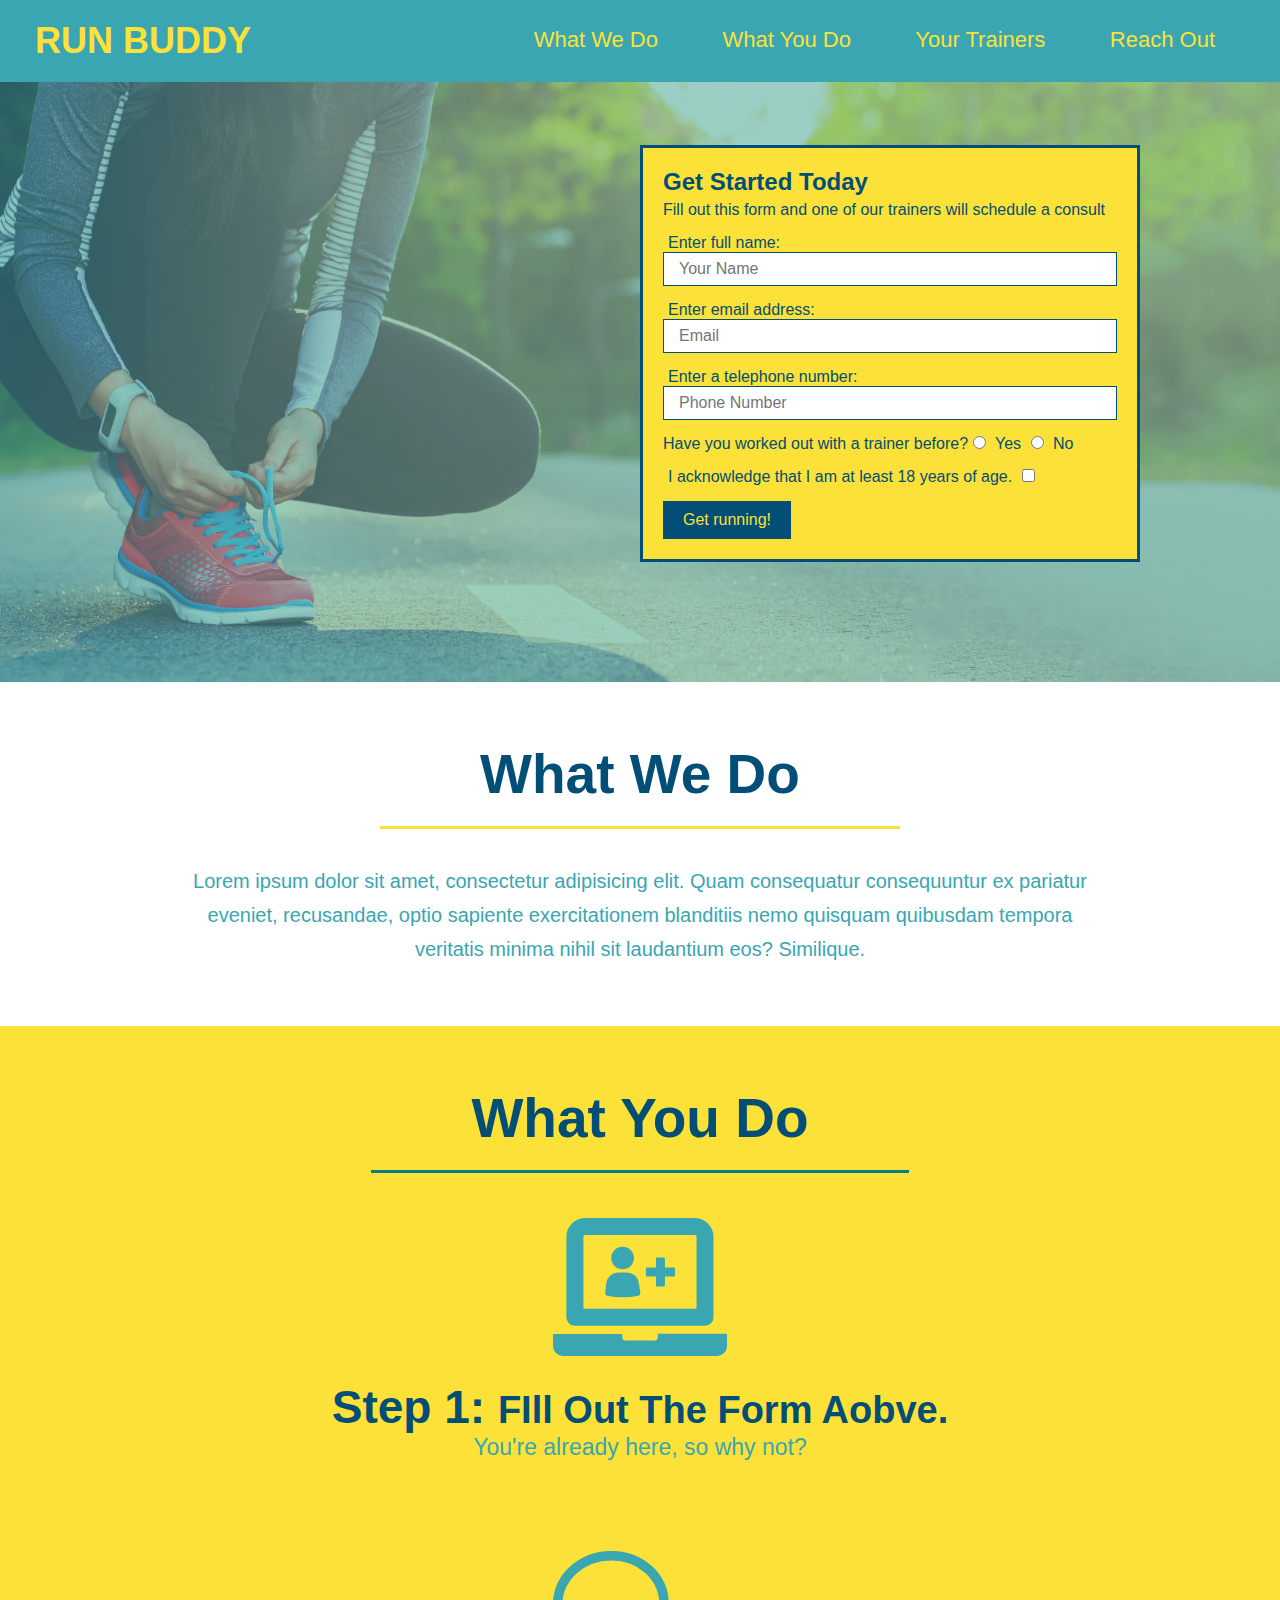
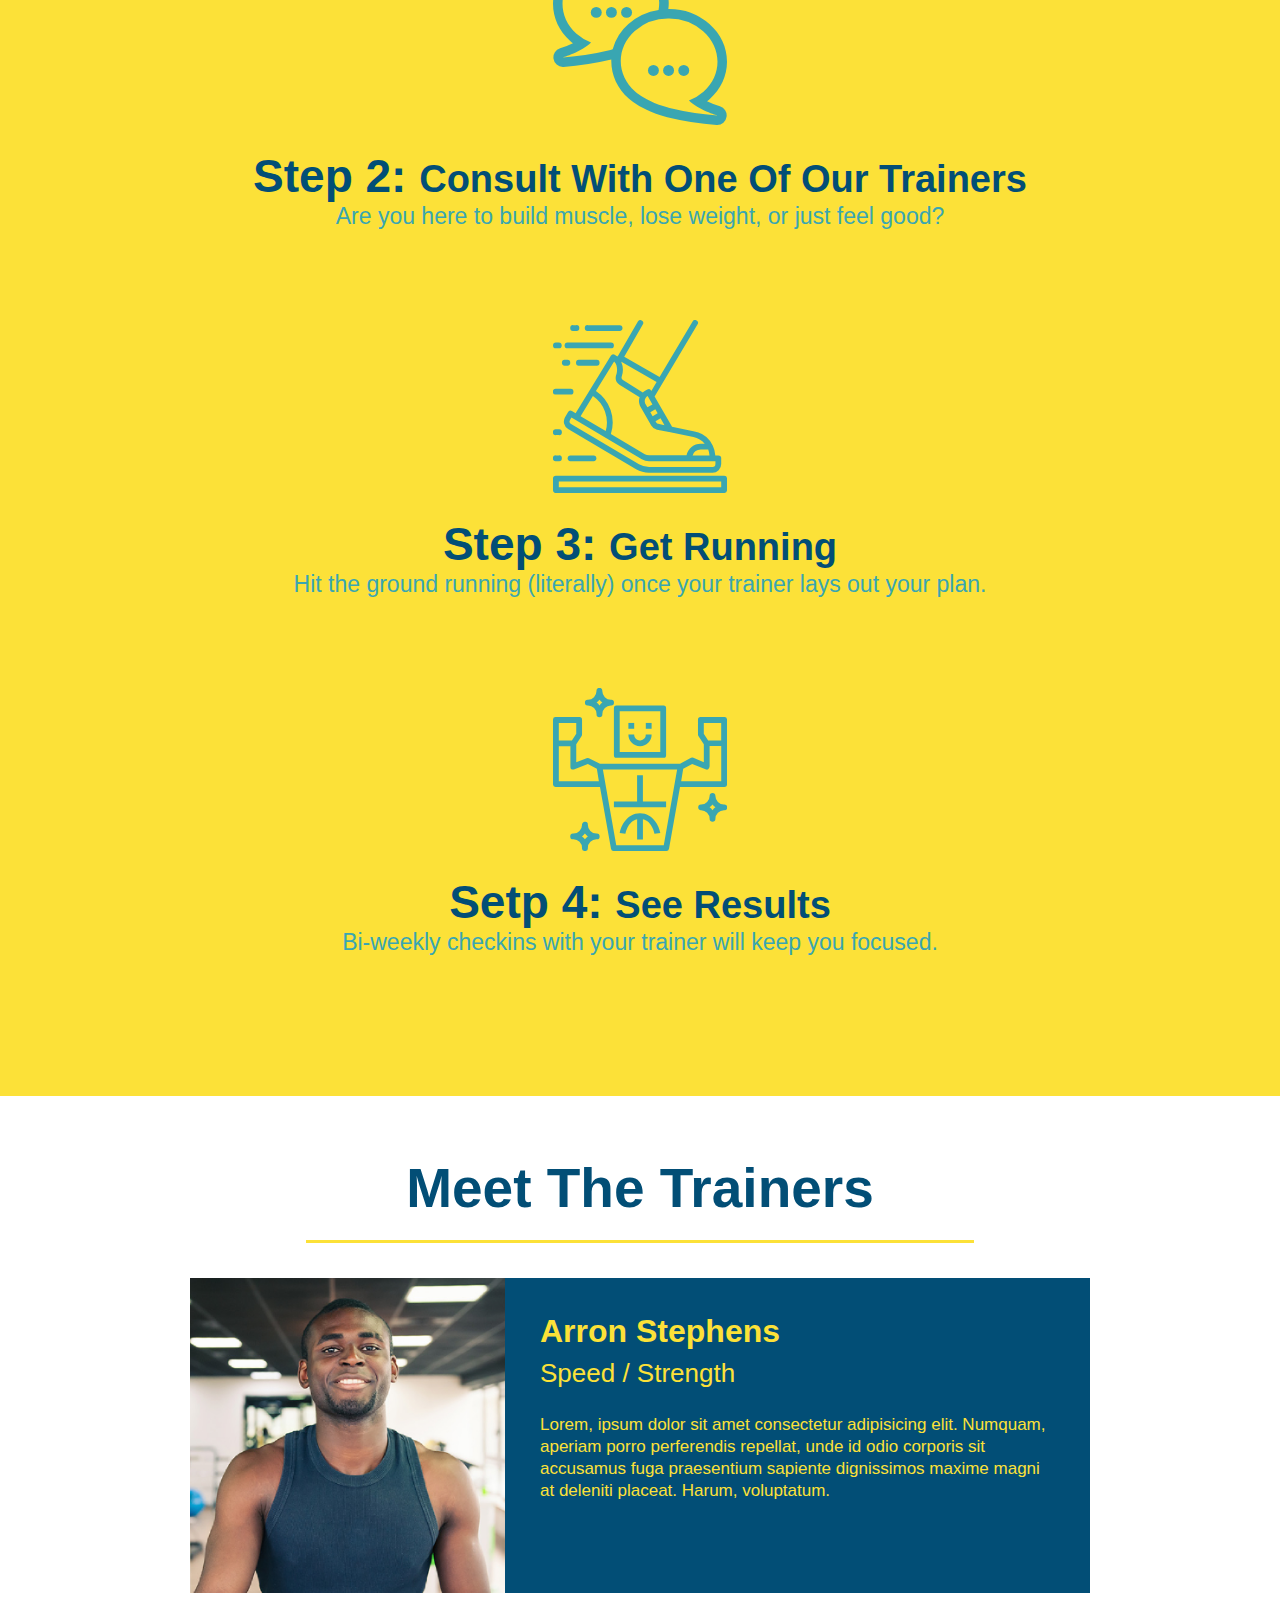
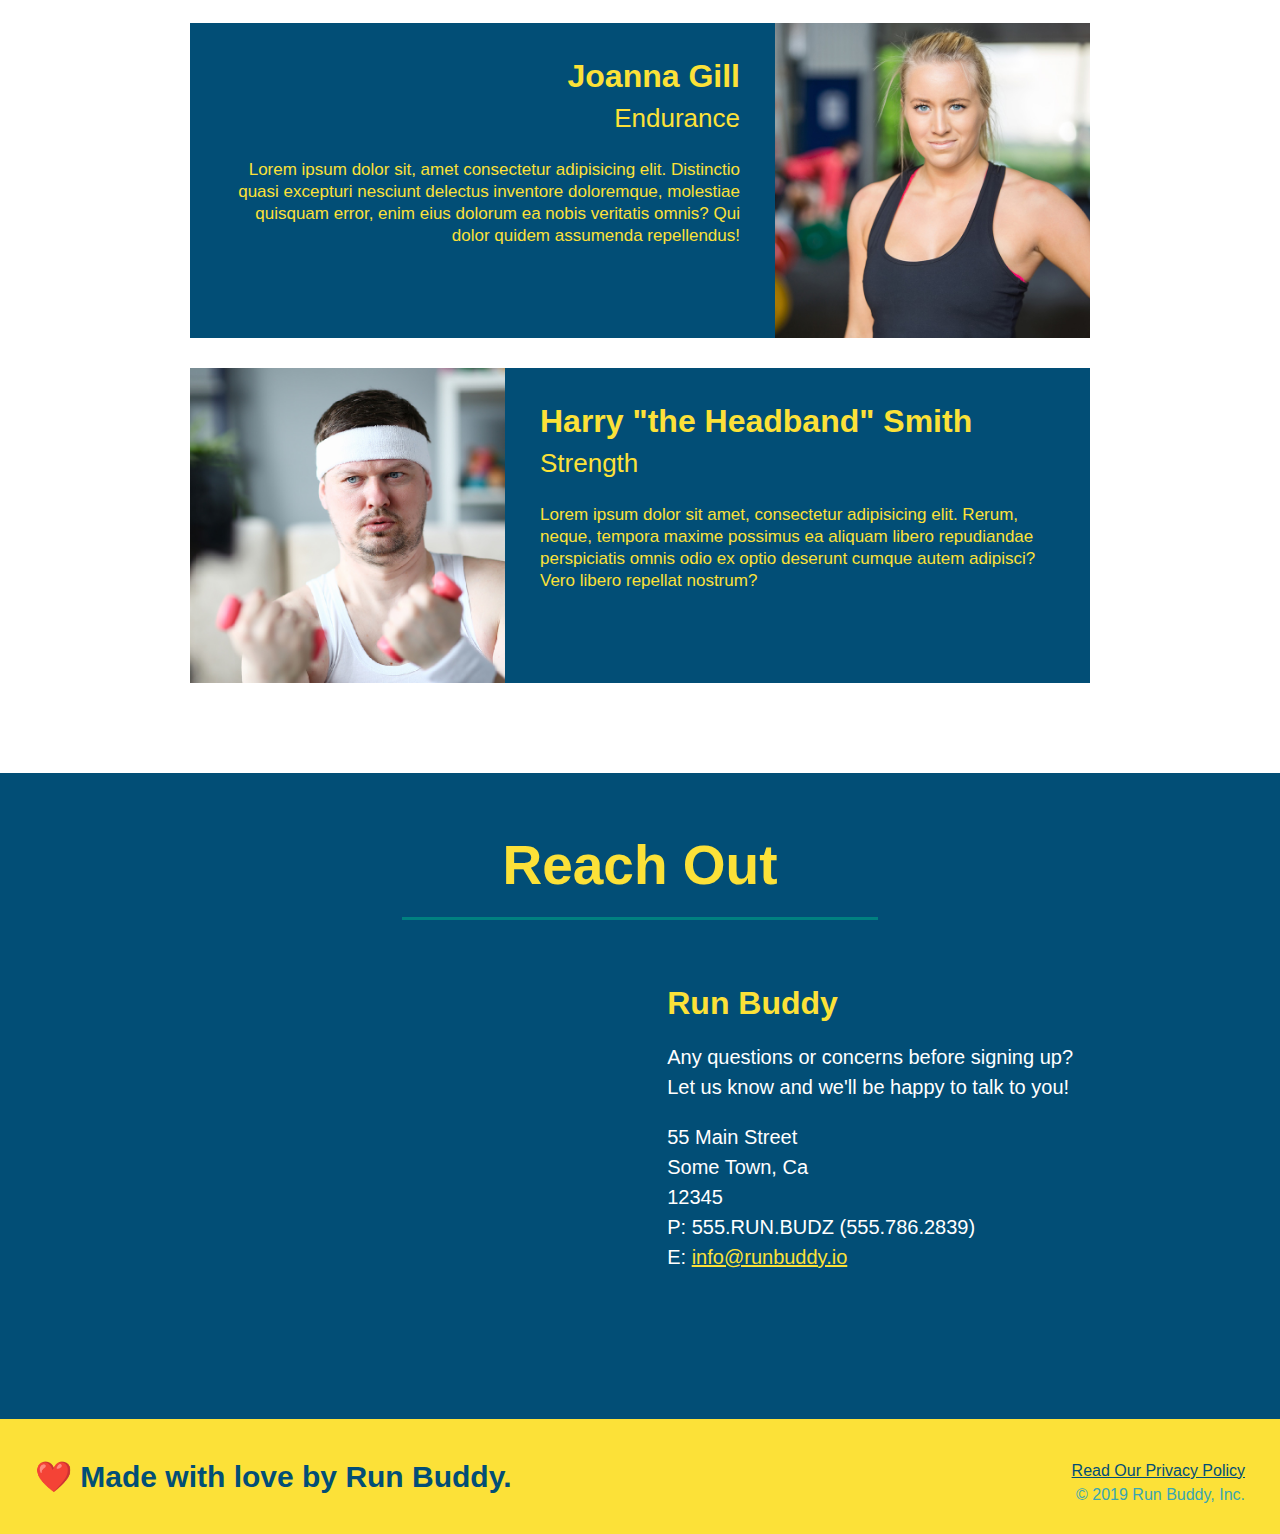
==== commit 72421880: "privacy policy" ====
--- a/index.html
+++ b/index.html
@@ -12,7 +12,7 @@
     <!-- navigation -->
     <header>
         <h1>
-            <a href="/"></a>RUN BUDDY
+            <a href="/">RUN BUDDY</a>
         </h1>
         <nav>
             <!-- Unordered list element -->
@@ -194,7 +194,7 @@
     <footer>
         <h2>❤️ Made with love by Run Buddy. </h2>
         <div>
-            <a href="#">Read Our Privacy Policy</a><br />
+            <a href="./privacy-policy.html">Read Our Privacy Policy</a><br />
             &copy; 2019 Run Buddy, Inc.
         </div>
     </footer>
--- a/assets/css/style.css
+++ b/assets/css/style.css
@@ -256,4 +256,20 @@
     margin: 30px 0 0 60px;
     color: white;
     width: 410px;
+}
+
+.contact-info h3 {
+    color: #fce138;
+    font-size: 32px;
+}
+
+.contact-info p, .contact-info address {
+    margin: 20px 0;
+    line-height: 1.5;
+    font-size: 20px;
+    font-style: normal;
+}
+
+.contact-info a {
+    color: #fce138;
 }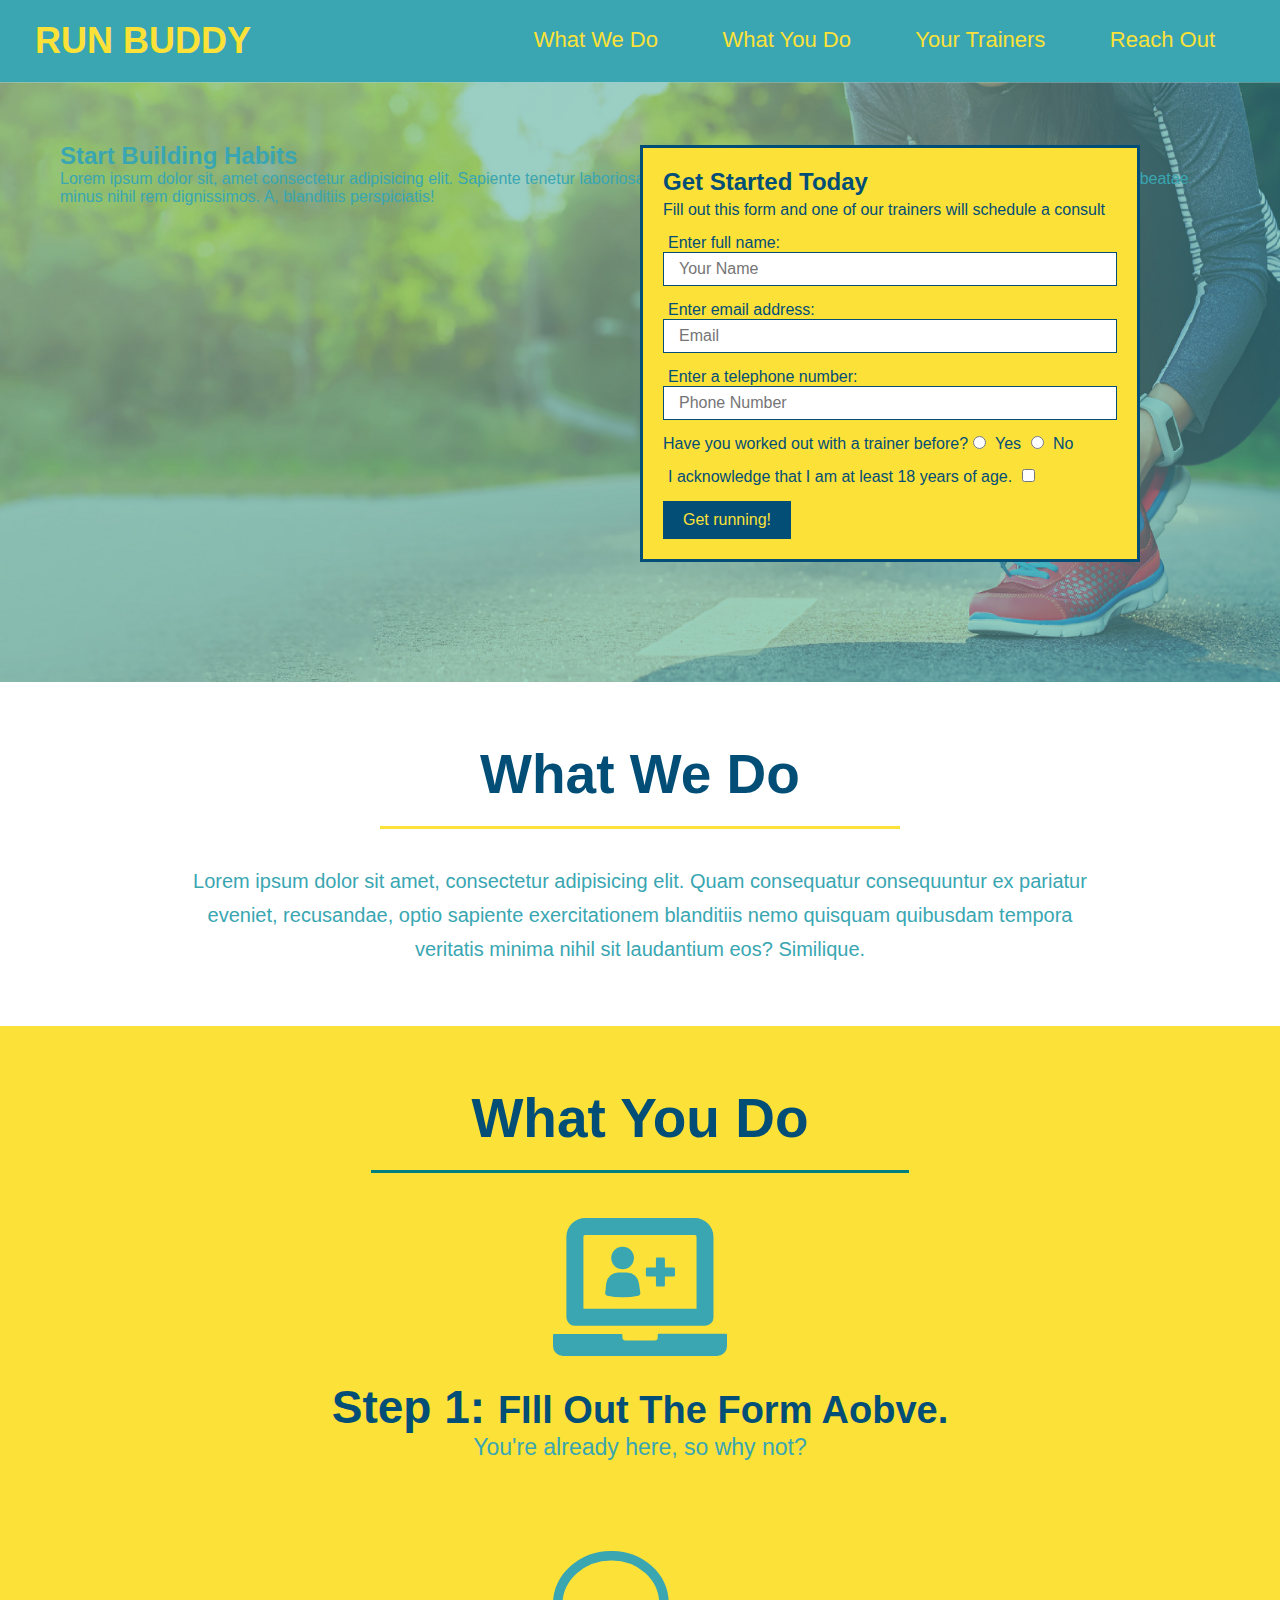
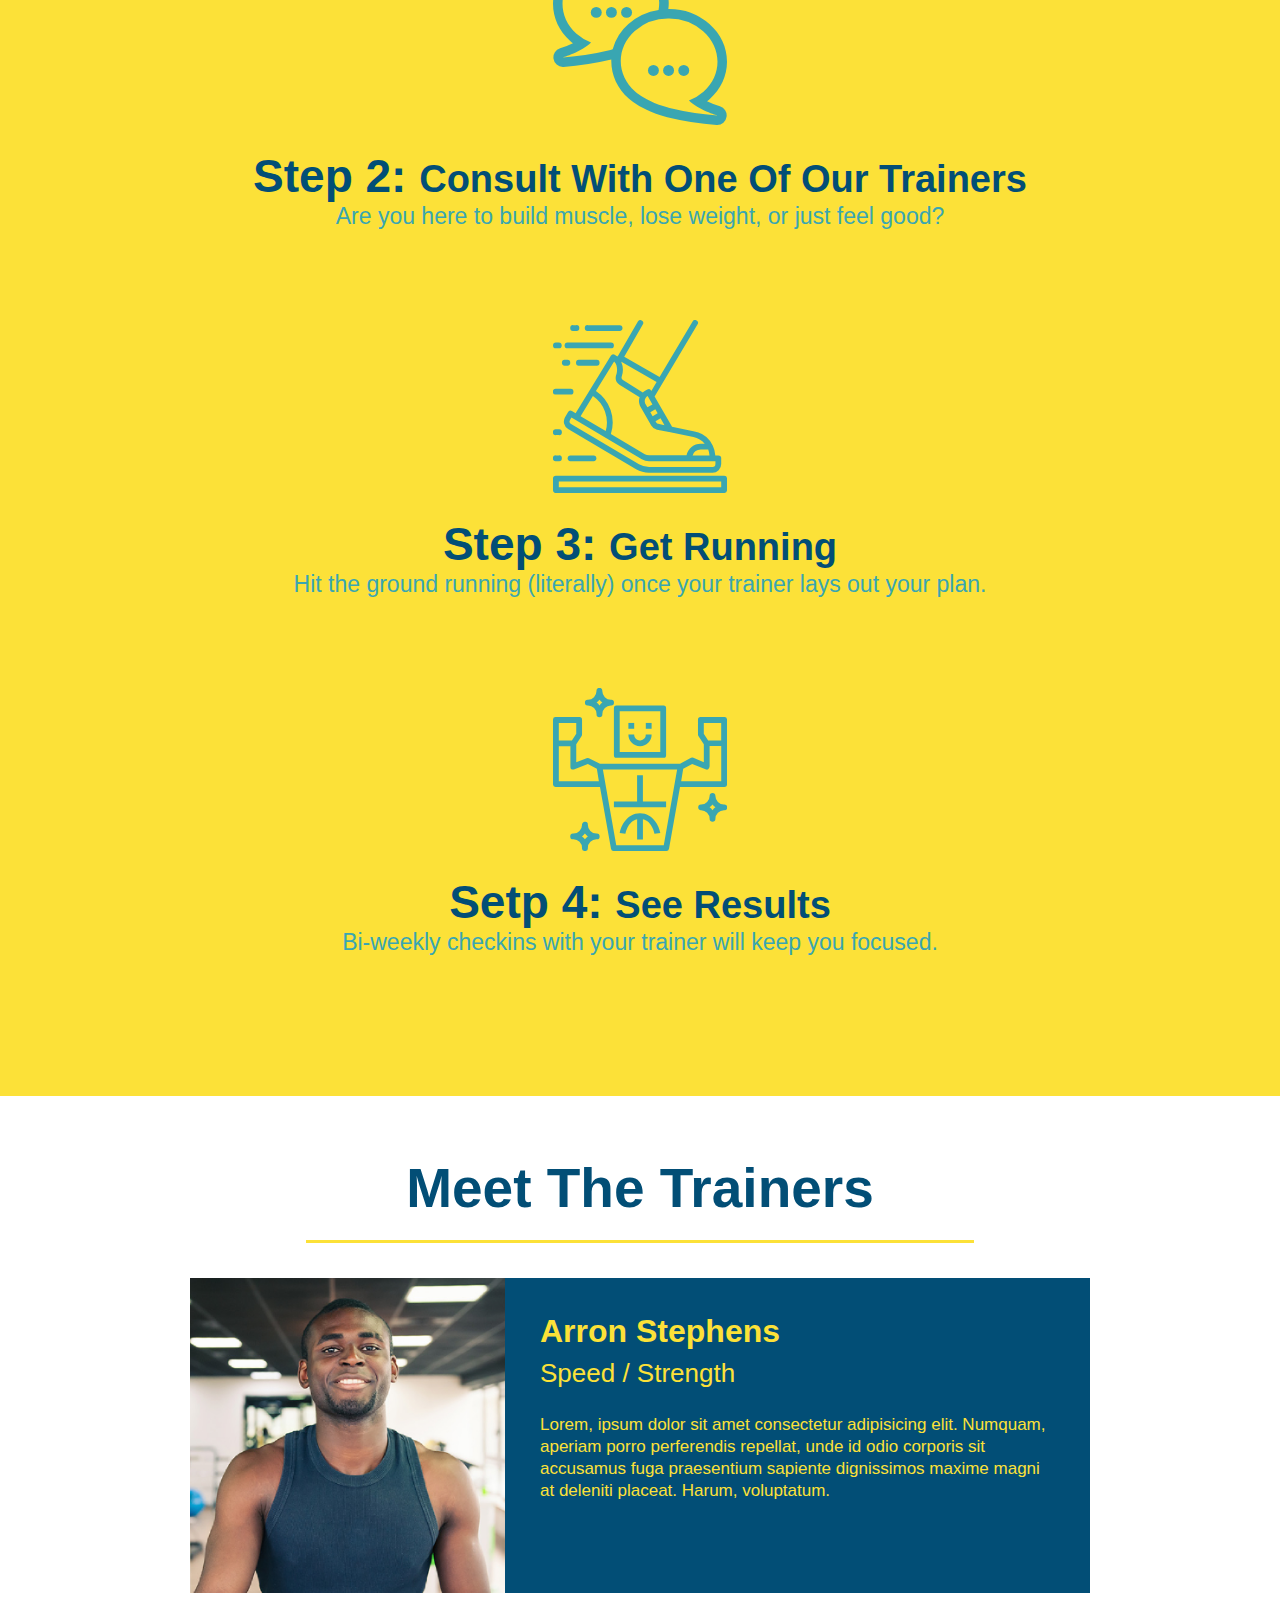
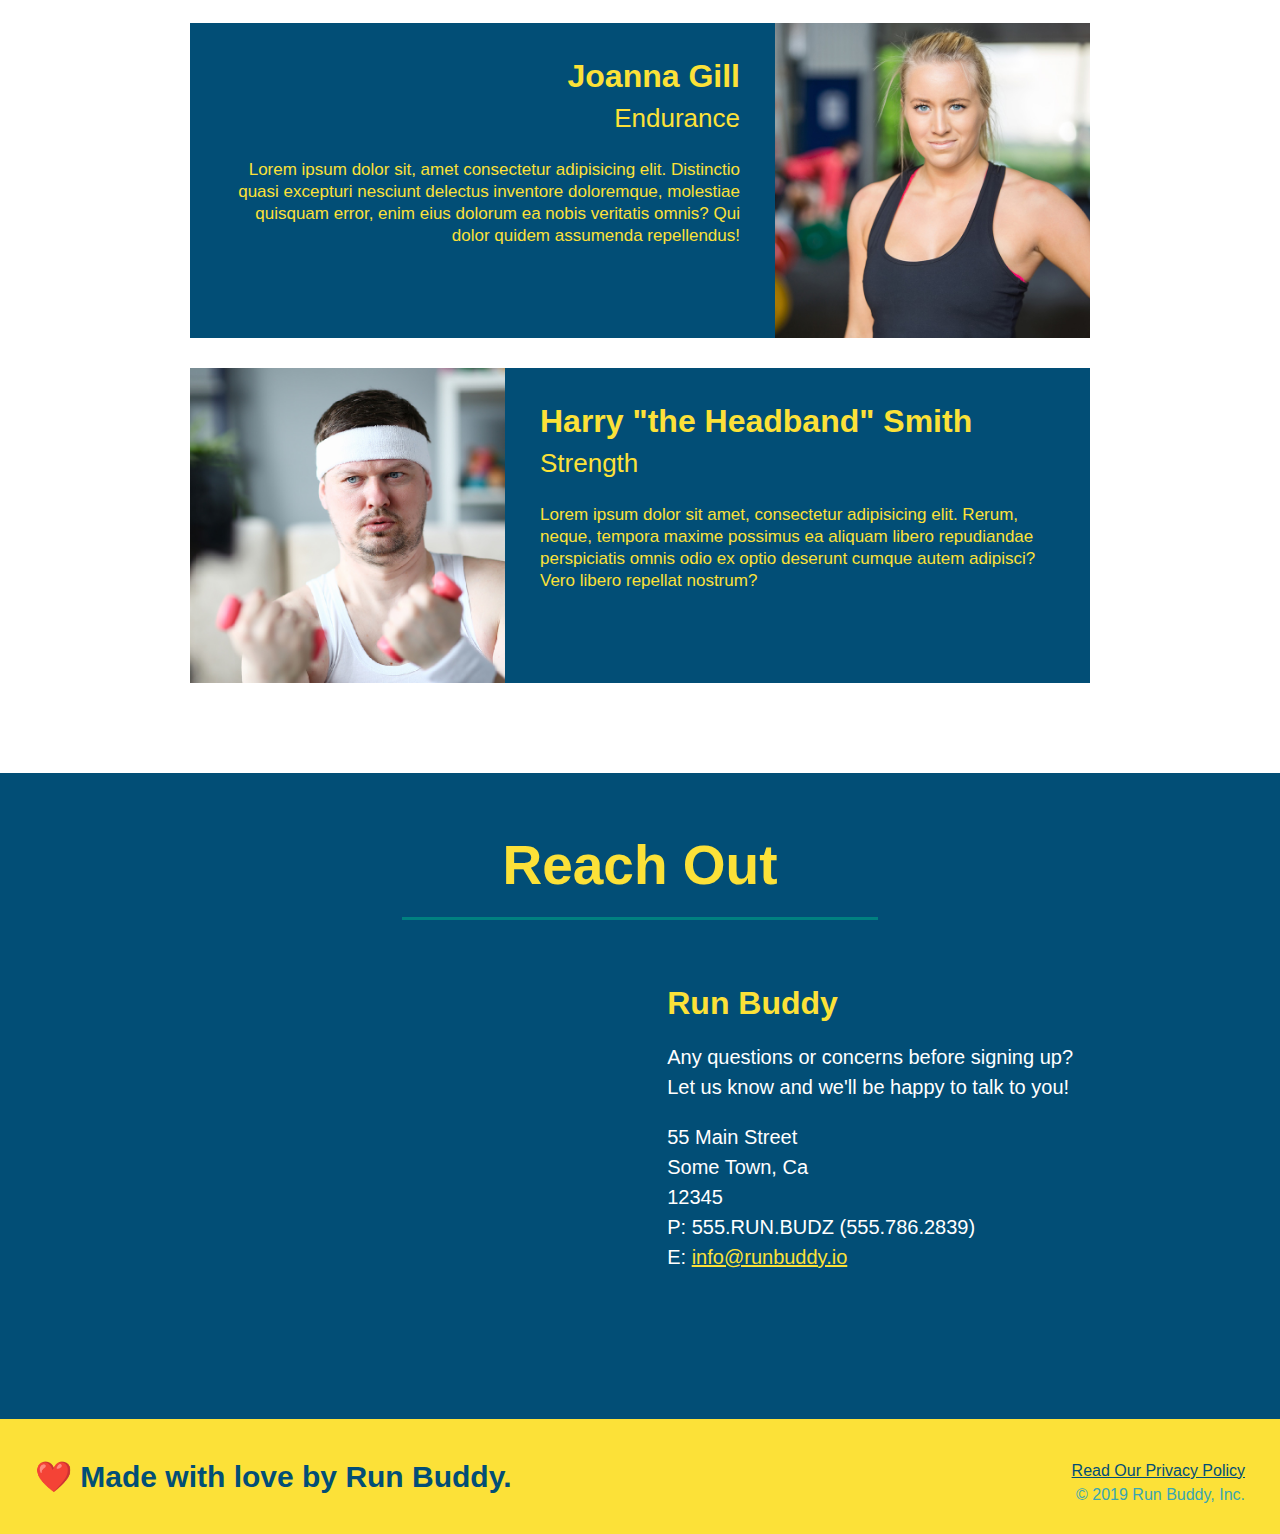
==== commit c7ca7af1: "add content to hero, replace image" ====
--- a/index.html
+++ b/index.html
@@ -67,6 +67,12 @@
                     Get running!
                 </button>
             </form>
+        </div>
+        <div class="hero-cta">
+            <h2>Start Building Habits</h2>
+            <p>
+                Lorem ipsum dolor sit, amet consectetur adipisicing elit. Sapiente tenetur laboriosam mollitia cum dolores rem corporis sed. Adipisci culpa nemo quae et beatae minus nihil rem dignissimos. A, blanditiis perspiciatis!
+            </p>
         </div>
     </section>
     <!-- end hero-->
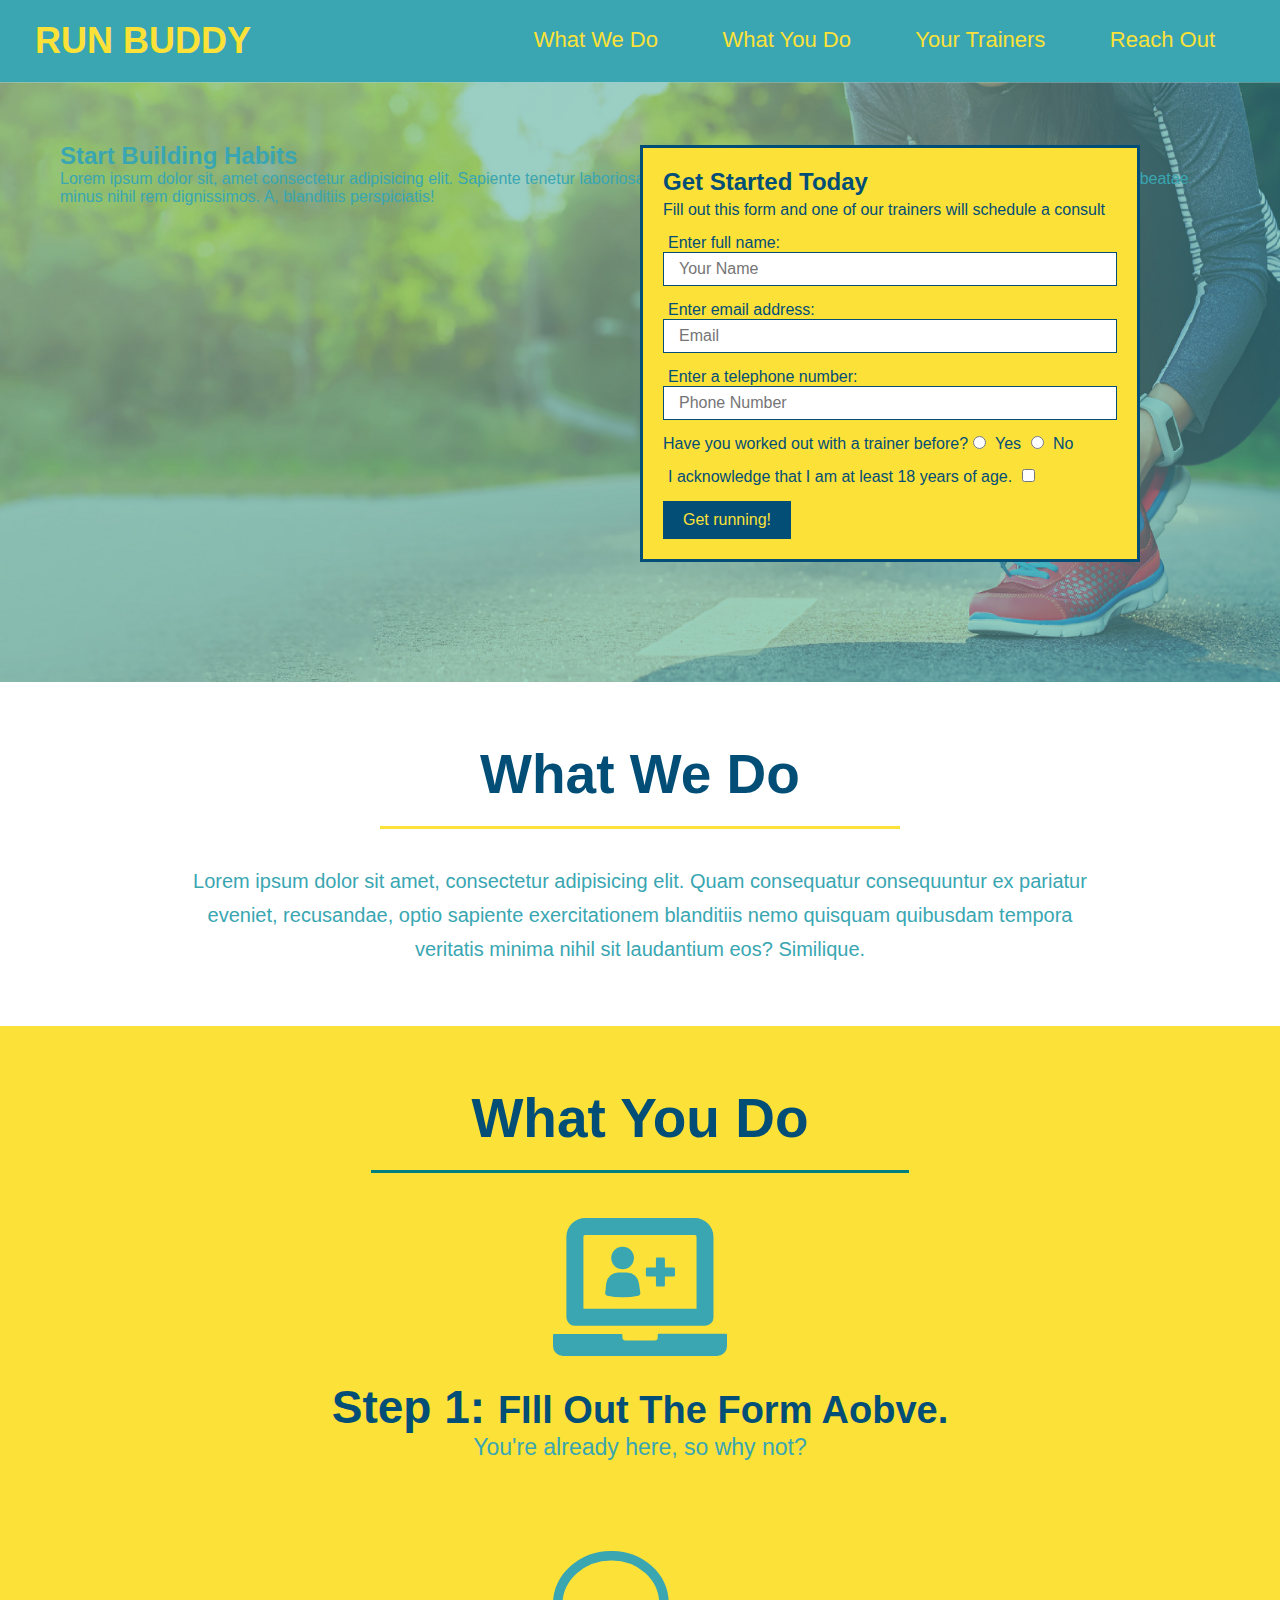
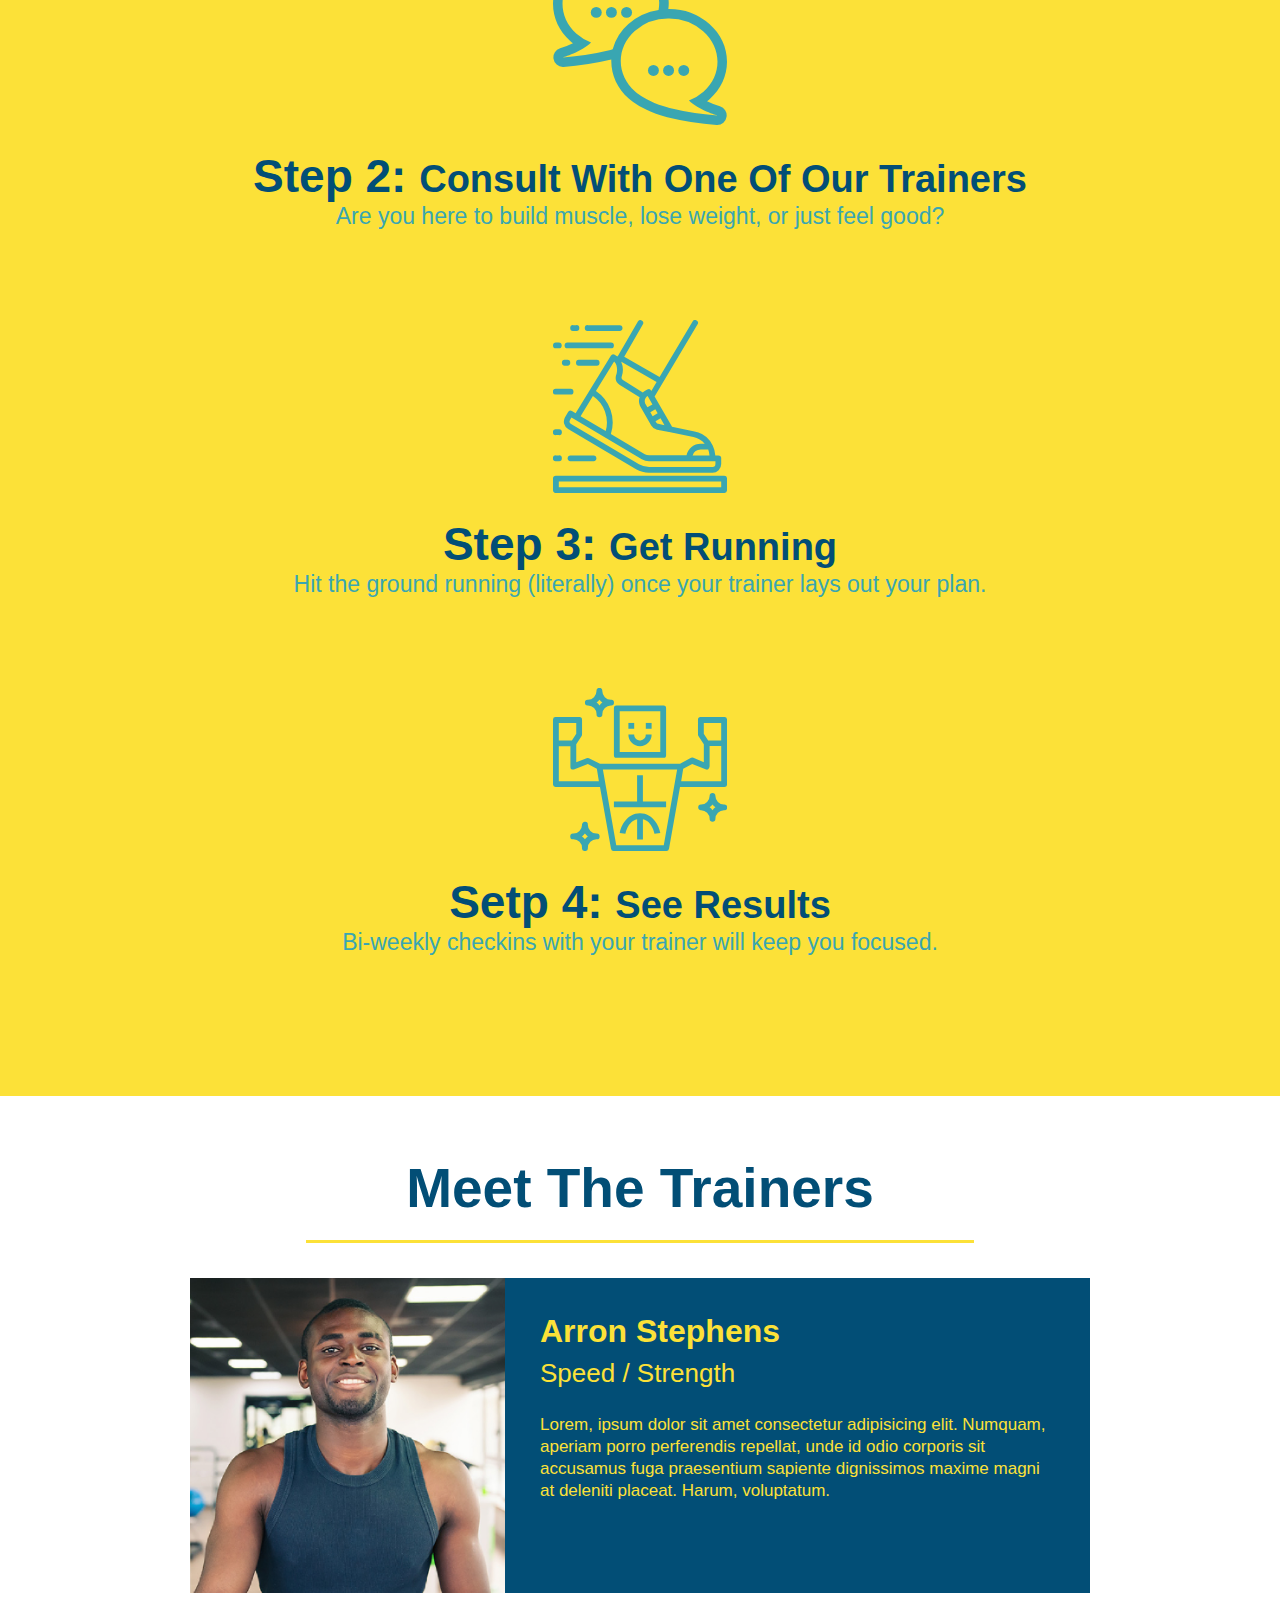
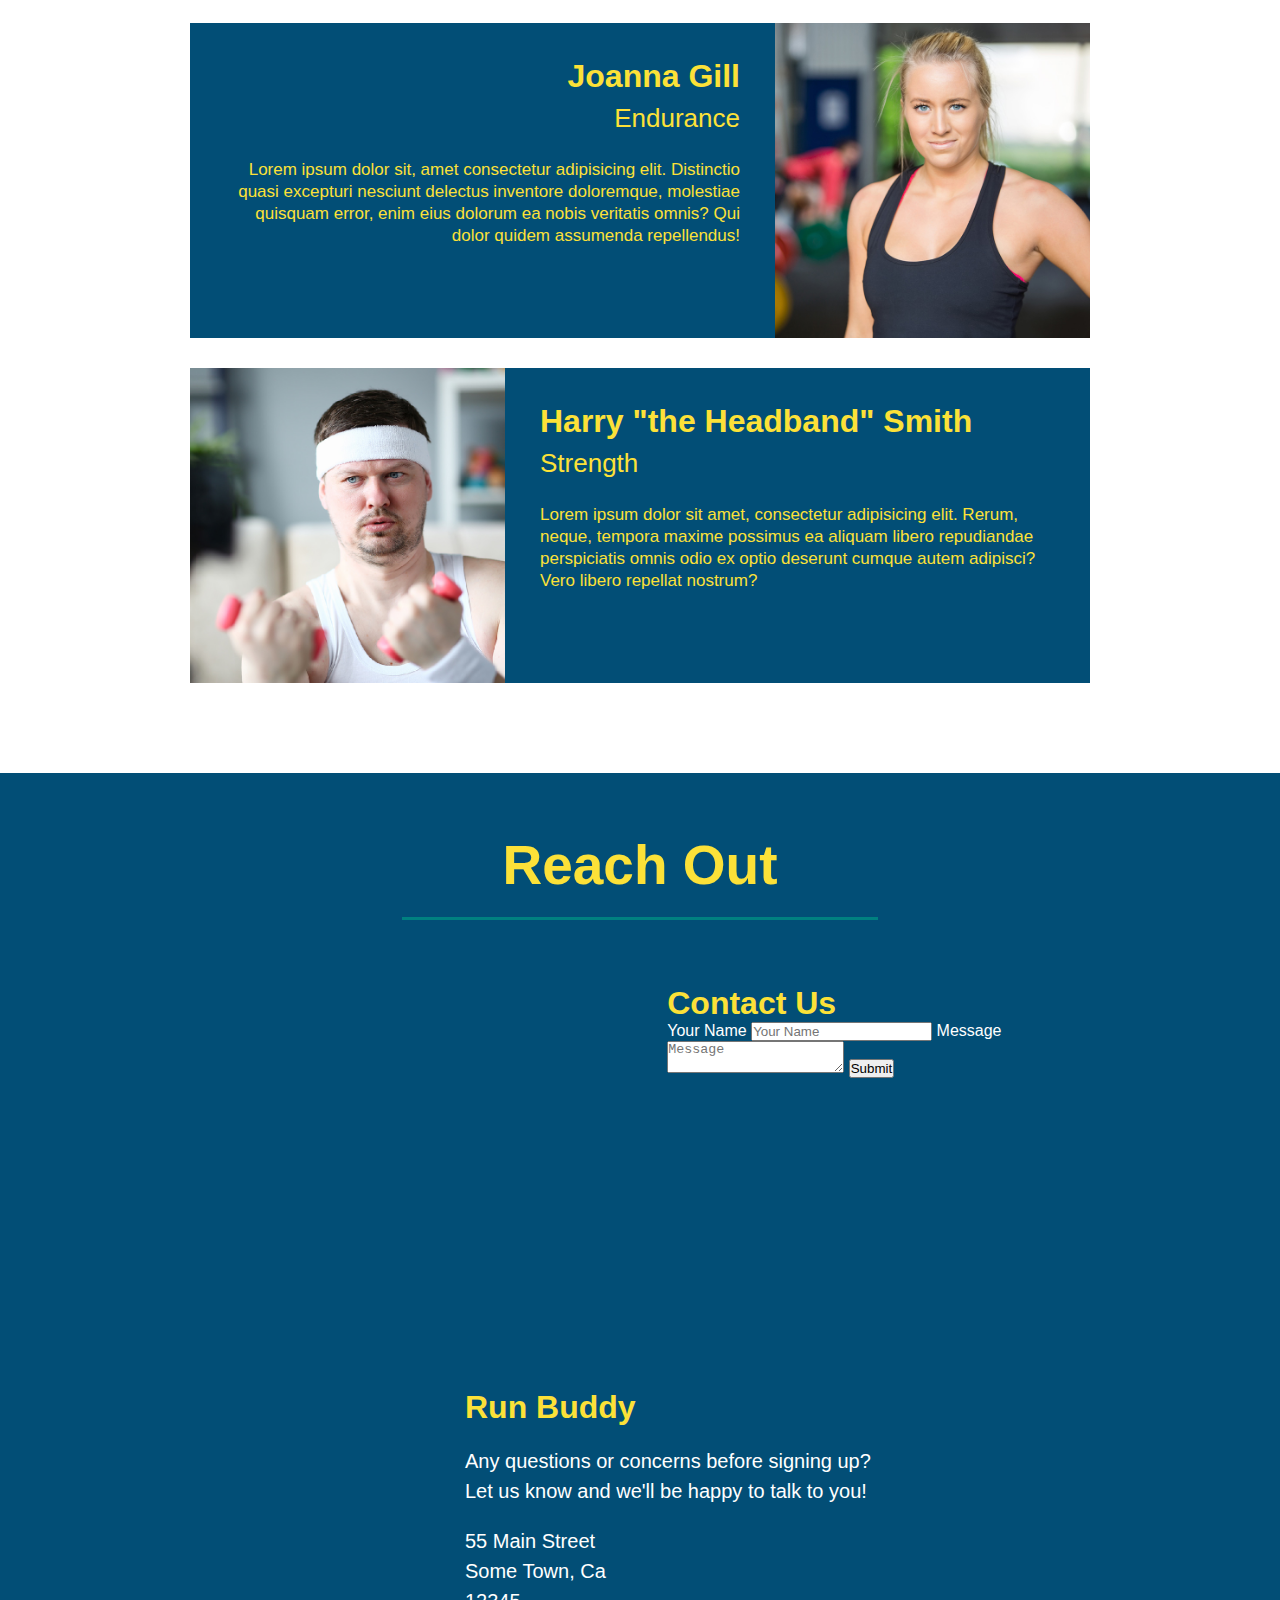
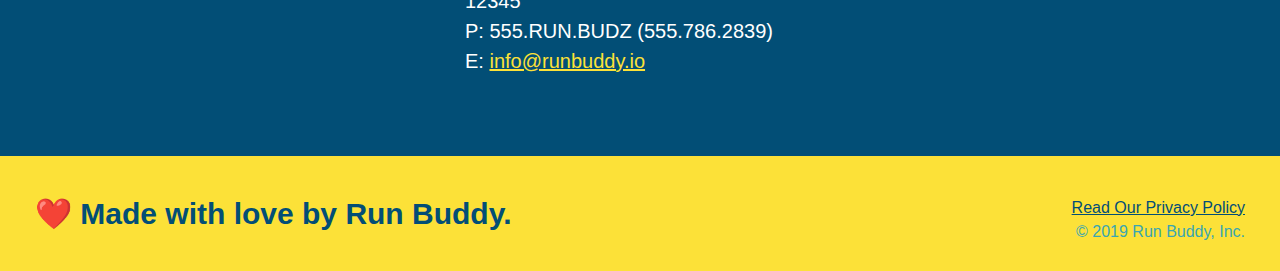
==== commit 8c72dea0: "add contact form" ====
--- a/index.html
+++ b/index.html
@@ -178,6 +178,20 @@
                 tabindex="0"
             >
             </iframe>
+
+            <div class="contact-form">
+                <h3>Contact Us</h3>
+                <form>
+                    <label for="contact-name">Your Name</label>
+                    <input type="text" id="contact-name" placeholder="Your Name" />
+
+                    <label for="contact-message">Message</label>
+                    <textarea id="contact-message" placeholder="Message"></textarea>
+
+                    <button type="submit">Submit</button>
+                </form>
+            </div>
+
             <div>
                 <h3>Run Buddy</h3>
                 <p>
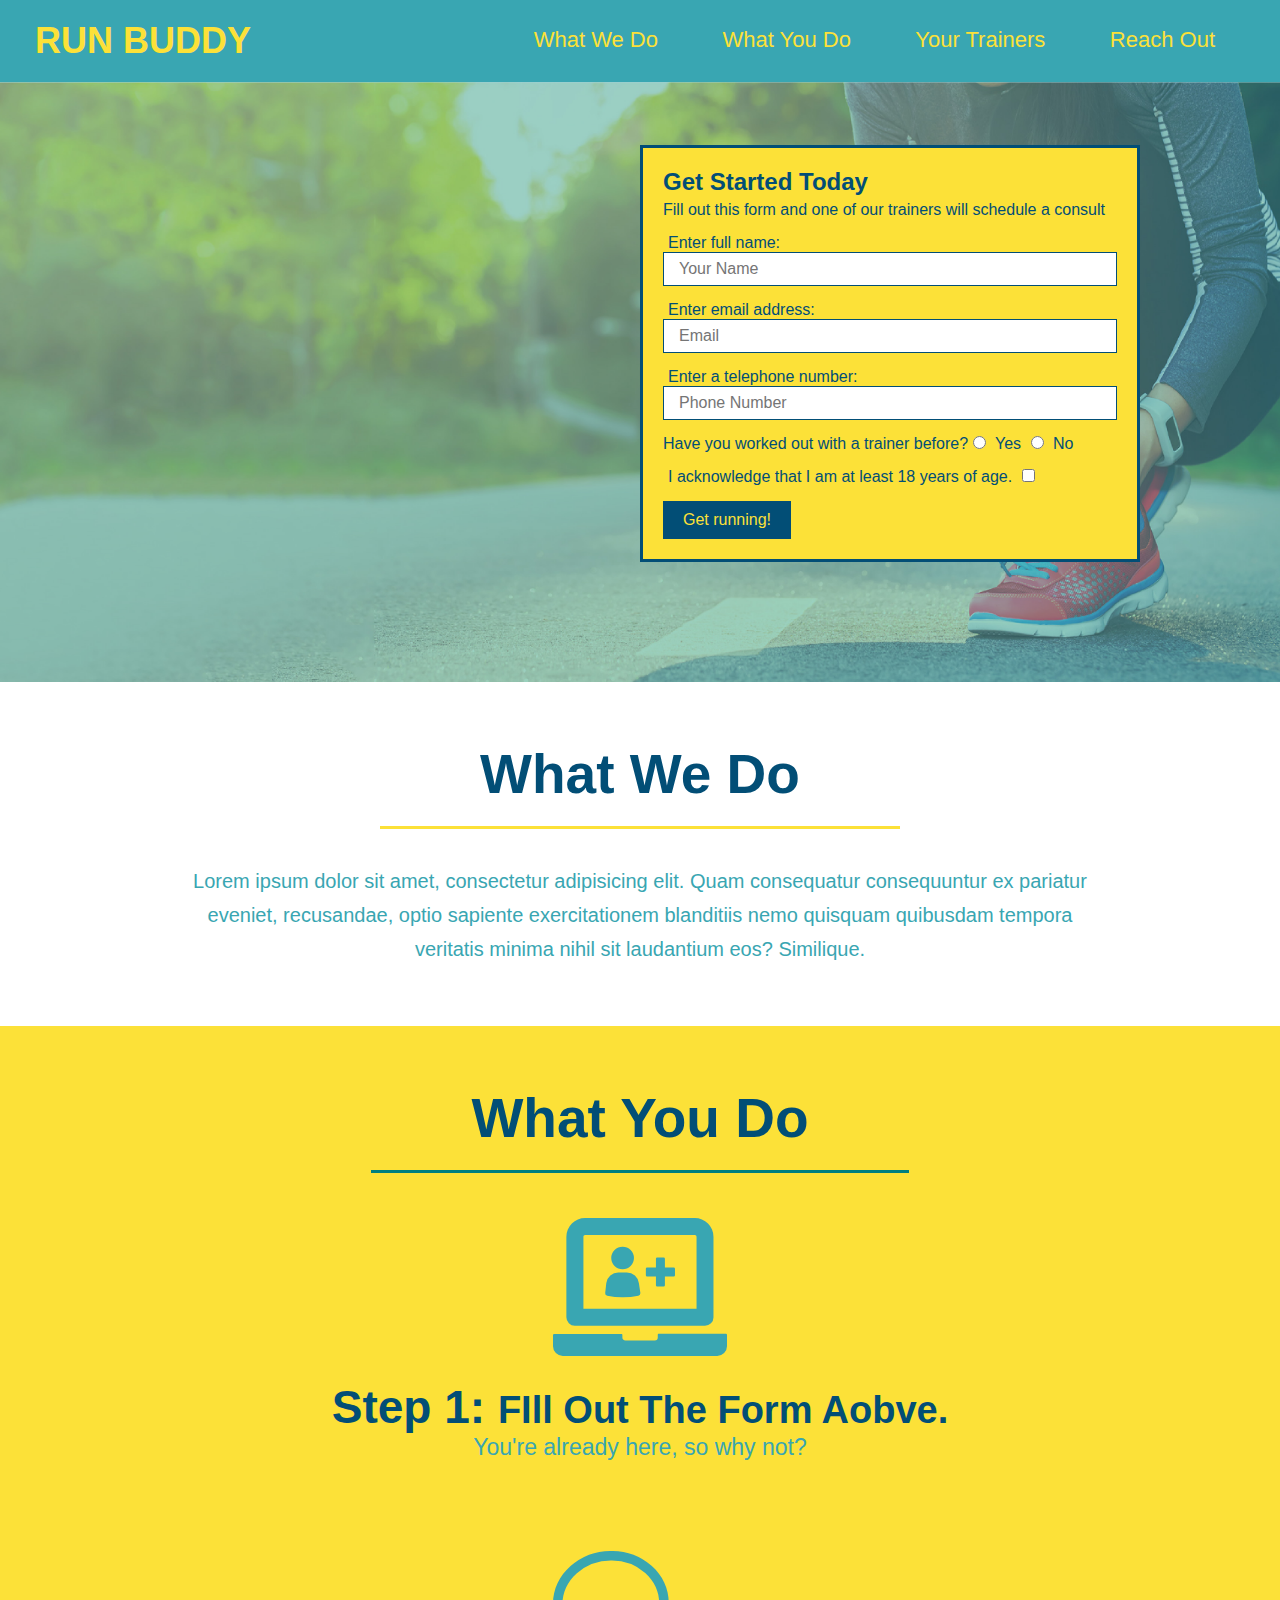
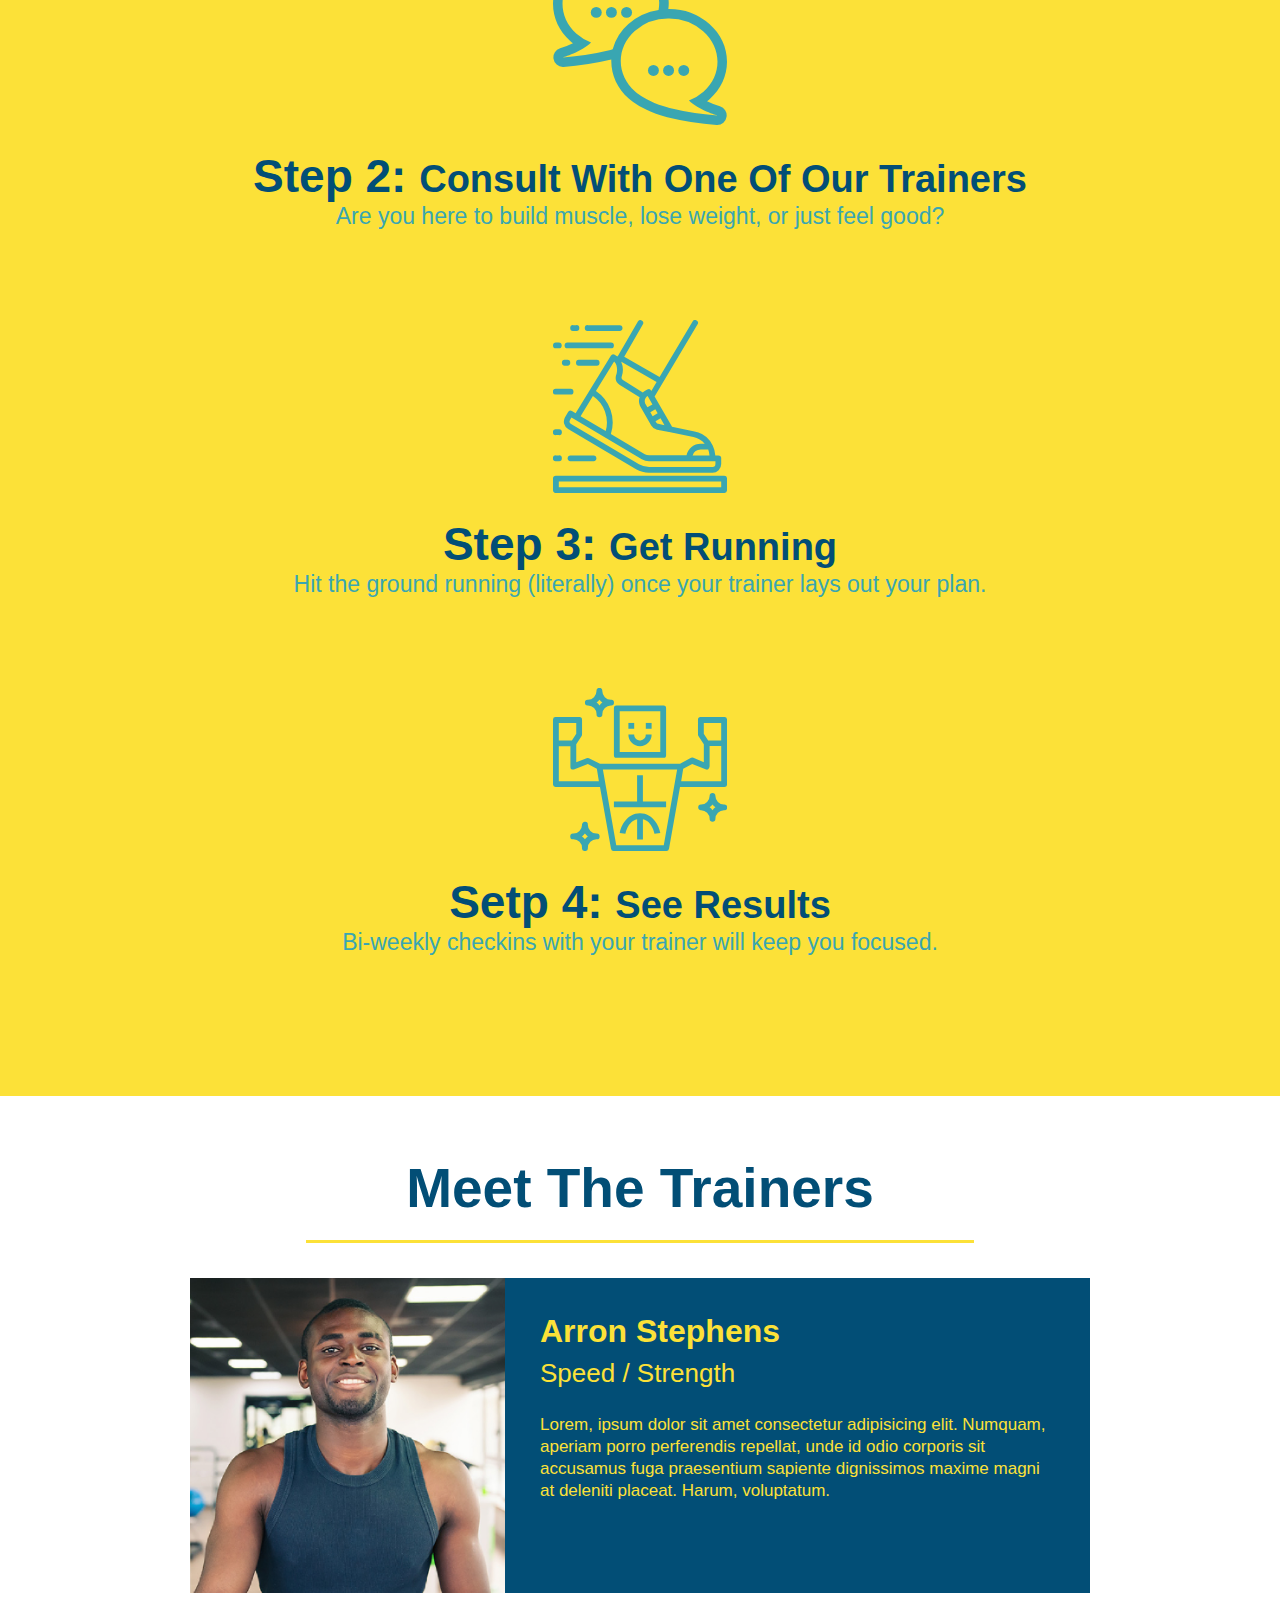
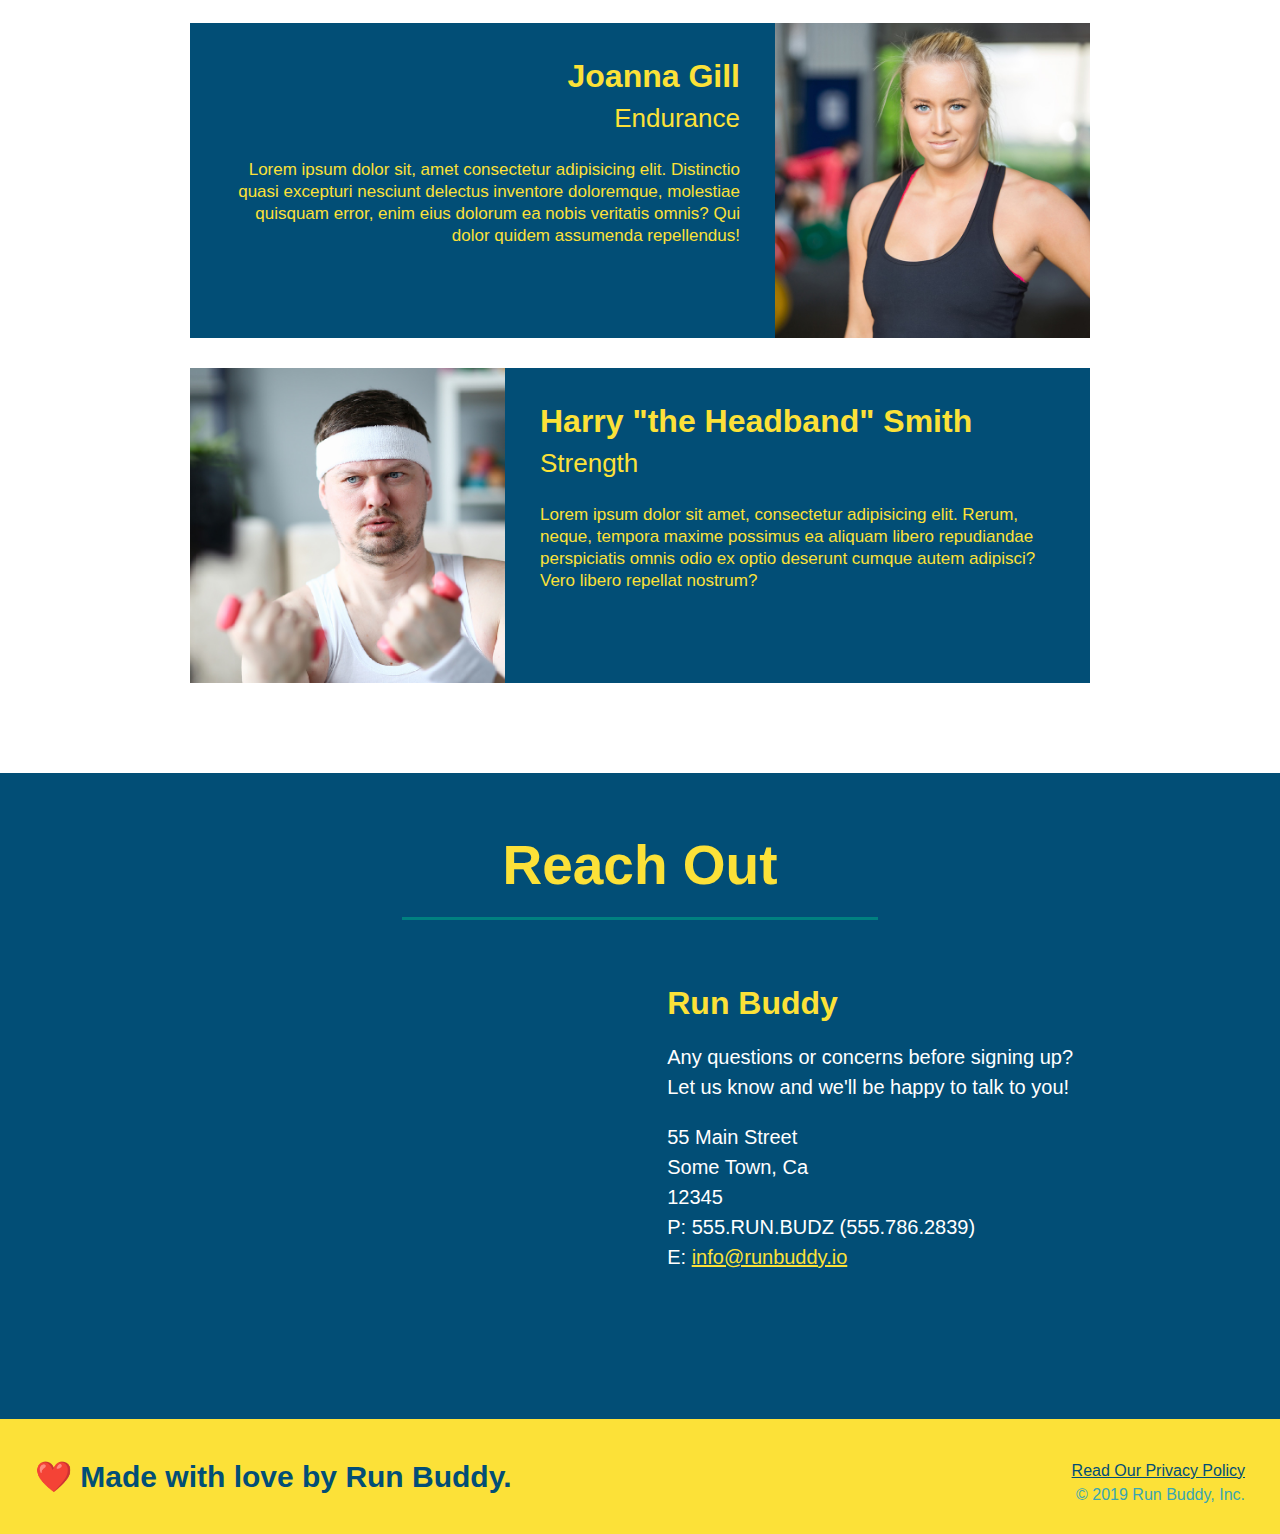
==== commit dd9c30dc: "test push" ====
--- a/index.html
+++ b/index.html
@@ -58,7 +58,7 @@
                     <label for="trainer-no">No</label>
                 </p>
                 <p>
-                    <label for="checkbox">
+                    <label for="checkbox"> <!-- checkbox here -->
                         I acknowledge that I am at least 18 years of age.
                     </label>
                     <input type="checkbox" name="age-confirmation" id="checkbox"/>
@@ -67,12 +67,6 @@
                     Get running!
                 </button>
             </form>
-        </div>
-        <div class="hero-cta">
-            <h2>Start Building Habits</h2>
-            <p>
-                Lorem ipsum dolor sit, amet consectetur adipisicing elit. Sapiente tenetur laboriosam mollitia cum dolores rem corporis sed. Adipisci culpa nemo quae et beatae minus nihil rem dignissimos. A, blanditiis perspiciatis!
-            </p>
         </div>
     </section>
     <!-- end hero-->
@@ -178,20 +172,6 @@
                 tabindex="0"
             >
             </iframe>
-
-            <div class="contact-form">
-                <h3>Contact Us</h3>
-                <form>
-                    <label for="contact-name">Your Name</label>
-                    <input type="text" id="contact-name" placeholder="Your Name" />
-
-                    <label for="contact-message">Message</label>
-                    <textarea id="contact-message" placeholder="Message"></textarea>
-
-                    <button type="submit">Submit</button>
-                </form>
-            </div>
-
             <div>
                 <h3>Run Buddy</h3>
                 <p>
